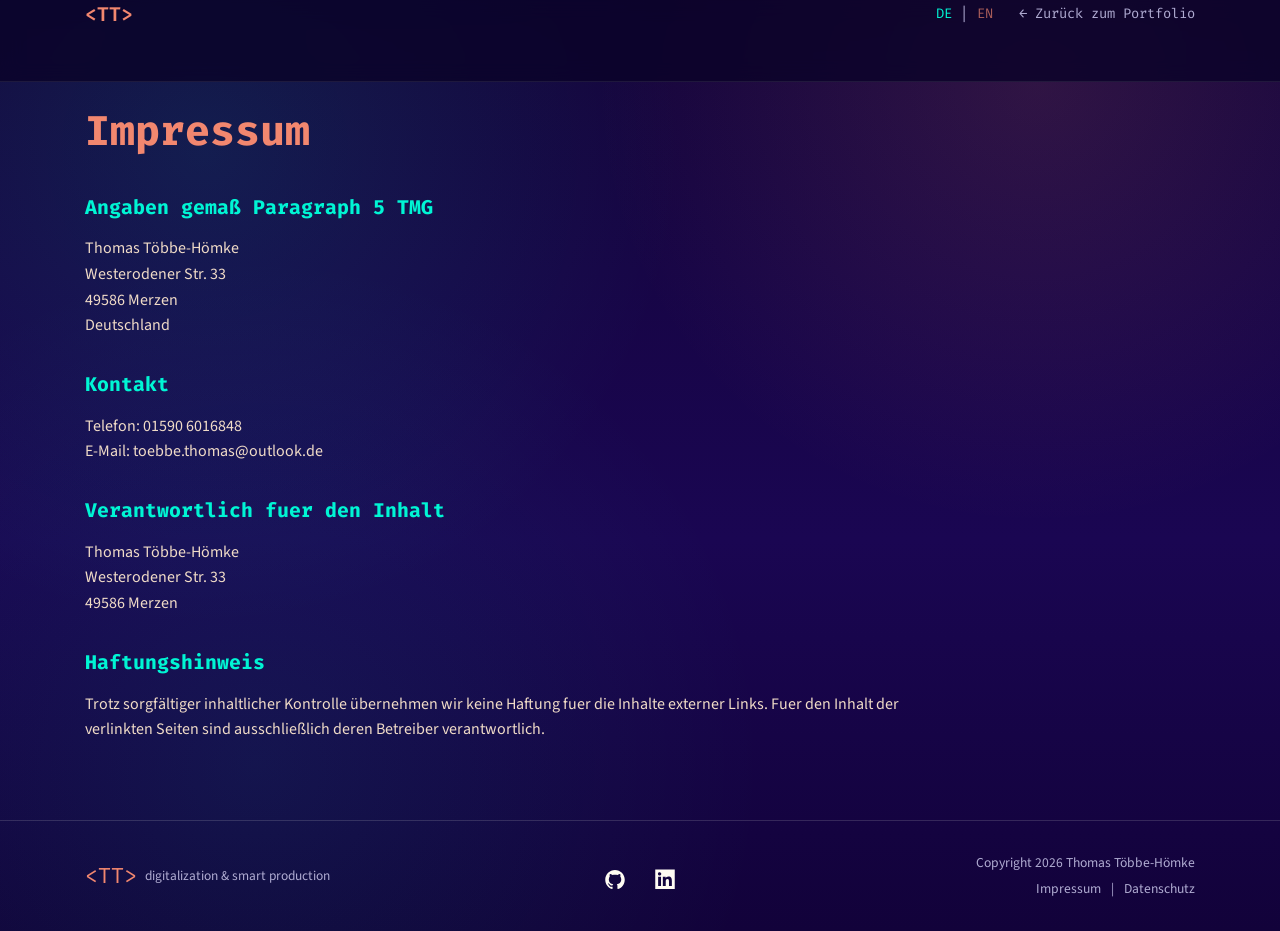
==== legal-notice.html @ 3daa346d "feat: favicon, div little translation and style" ====
<!DOCTYPE html>
<html lang="de">
  <head>
    <meta charset="UTF-8" />
    <meta name="viewport" content="width=device-width, initial-scale=1.0" />
    <meta name="description" content="Impressum - Thomas Többe-Hömke Frontend Developer Portfolio" />
    <title>Impressum - Thomas Többe-Hömke</title>
    <link rel="icon" type="image/svg+xml" href="assets/img/icons/favicon-tt.svg" />
    
    <!-- Fonts -->
    <link rel="preconnect" href="https://fonts.googleapis.com" />
    <link rel="preconnect" href="https://fonts.gstatic.com" crossorigin />
    <link
      href="https://fonts.googleapis.com/css2?family=Fira+Code:wght@300;400;500;600;700&family=Source+Sans+3:ital,wght@0,200;0,300;0,400;0,500;0,600;0,700;0,900;1,200;1,300;1,400;1,500;1,600;1,700;1,900&display=swap"
      rel="stylesheet"
    />
    
    <!-- Styles -->
    <link rel="stylesheet" href="styles/main.css" />
  </head>

  <body>
    <header class="site-header">
      <div class="container">
        <nav class="main-nav">
          <div class="nav-left">
            <a href="index.html" class="nav-brand">&lt;TT&gt;</a>
          </div>
          <div class="nav-right">
            <div class="lang-switch" aria-label="Language switch">
              <button type="button" class="lang-btn" data-lang="de" aria-pressed="false">DE</button>
              <span class="lang-divider">|</span>
              <button type="button" class="lang-btn" data-lang="en" aria-pressed="false">EN</button>
            </div>
            <a href="index.html" class="back-link" data-translation="legal.backLink">← Zurück zum Portfolio</a>
          </div>
        </nav>
      </div>
    </header>

    <main>
      <section class="legal-content">
        <div class="container">
          <h1 class="legal-title" data-translation="legal.imprint.title">Impressum</h1>
          
          <div class="legal-section">
            <h2 data-translation="legal.imprint.tmg">Angaben gemaß Paragraph 5 TMG</h2>
            <p>Thomas Többe-Hömke<br>
            Westerodener Str. 33<br>
            49586 Merzen<br>
            Deutschland</p>
            
            <h2 data-translation="legal.imprint.contact">Kontakt</h2>
            <p>Telefon: 01590 6016848<br>
            E-Mail: toebbe.thomas@outlook.de</p>
            
            <h2 data-translation="legal.imprint.responsible">Verantwortlich fuer den Inhalt</h2>
            <p>Thomas Többe-Hömke<br>
            Westerodener Str. 33<br>
            49586 Merzen</p>
            
            <h2 data-translation="legal.imprint.liability">Haftungshinweis</h2>
            <p data-translation="legal.imprint.liabilityText">Trotz sorgfältiger inhaltlicher Kontrolle übernehmen wir keine Haftung fuer die Inhalte externer Links. Fuer den Inhalt der verlinkten Seiten sind ausschließlich deren Betreiber verantwortlich.</p>
          </div>
        </div>
      </section>
    </main>

    <footer class="site-footer">
      <div class="container">
        <div class="footer-content">
          <div class="footer-branding">
            <div class="footer-logo">&lt;TT&gt;</div>
            <span class="footer-tagline" data-translation="footer.tagline">digitalization & smart production</span>
          </div>
          
          <div class="footer-social">
            <a href="https://github.com/ttoebbe" target="_blank" rel="noopener" aria-label="GitHub" class="social-link">
              <img src="assets/img/icons/github-button.svg" alt="GitHub" width="32" height="32">
            </a>
            <a href="https://linkedin.com/in/ttoebbe" target="_blank" rel="noopener" aria-label="LinkedIn" class="social-link">
              <img src="assets/img/icons/linkedin-button.svg" alt="LinkedIn" width="32" height="32">
            </a>
          </div>
          
          <div class="footer-legal">
            <p>Copyright 2026 Thomas Többe-Hömke</p>
            <div class="footer-links">
              <a href="legal-notice.html" data-translation="footer.legal">Impressum</a>
              <span class="footer-separator">|</span>
              <a href="privacy-policy.html" data-translation="footer.privacy">Datenschutz</a>
            </div>
          </div>
        </div>
      </div>
    </footer>
    
    <!-- Scripts -->
    <script src="scripts/translations.js"></script>
    <script src="scripts/main.js"></script>
  </body>
</html>
---- styles/main.css ----
:root {
  --bg-main: #14043a;
  --bg-main-alt: #1a0652;
  --bg-surface: rgba(8, 3, 35, 0.94);
  --bg-surface-soft: rgba(13, 5, 49, 0.72);
  --text-main: #fffcf3;
  --text-soft: #f0dbc7;
  --text-muted: #b0acd2;
  --accent-cyan: #00f5d4;
  --accent-cyan-strong: #0cffde;
  --accent-orange: #f2876f;
  --line-cyan: rgba(0, 245, 212, 0.62);
  --line-orange: rgba(242, 135, 111, 0.5);
  --danger: #ff6e8a;
  --success: #6dffae;

  --radius-sm: 4px;
  --radius-md: 10px;

  --space-1: 0.35rem;
  --space-2: 0.6rem;
  --space-3: 0.95rem;
  --space-4: 1.4rem;
  --space-5: 2rem;
  --space-6: 2.9rem;
  --space-7: 4.2rem;

  --container: 1110px;
  --header-h: 82px;
}

* {
  box-sizing: border-box;
}

html {
  scroll-behavior: smooth;
}

body {
  margin: 0;
  min-height: 100vh;
  color: var(--text-main);
  font-family: "Source Sans 3", sans-serif;
  line-height: 1.45;
  background:
    radial-gradient(circle at 16% 16%, rgba(0, 245, 212, 0.1), transparent 36%),
    radial-gradient(circle at 81% 9%, rgba(242, 135, 111, 0.12), transparent 33%),
    radial-gradient(circle at 20% 82%, rgba(0, 245, 212, 0.07), transparent 40%),
    linear-gradient(180deg, var(--bg-main) 0%, var(--bg-main-alt) 58%, #12023a 100%);
}

body.menu-open {
  overflow: hidden;
}

img {
  display: block;
  max-width: 100%;
  height: auto;
}

a {
  color: inherit;
  text-decoration: none;
}

h1,
h2,
h3,
.logo-mark,
.main-nav,
.lang-switch,
.btn,
.kicker,
.contact-rail,
.stack {
  font-family: "Fira Code", monospace;
}

h1,
h2,
h3,
p {
  margin: 0;
}

.container {
  width: min(var(--container), calc(100% - 2.4rem));
  margin-inline: auto;
}

.section {
  padding-block: var(--space-7);
}

.skip-link {
  position: absolute;
  left: -9999px;
  top: 0;
  color: #0c032f;
  background: var(--accent-cyan);
  border-radius: var(--radius-sm);
  padding: var(--space-2) var(--space-3);
  z-index: 300;
}

.skip-link:focus-visible {
  left: 1rem;
  top: 1rem;
}

.site-header {
  position: fixed;
  inset: 0 0 auto;
  z-index: 120;
  height: var(--header-h);
  background: rgba(10, 3, 40, 0.8);
  backdrop-filter: blur(10px);
  border-bottom: 1px solid rgba(255, 252, 243, 0.08);
}

.header-inner {
  height: 100%;
  display: flex;
  align-items: center;
  justify-content: space-between;
  gap: var(--space-4);
}

.logo {
  flex-shrink: 0;
}

.logo-mark {
  color: var(--accent-orange);
  font-size: 1.28rem;
  letter-spacing: 0.04em;
  font-weight: 600;
}

.menu-toggle {
  display: none;
  width: 44px;
  height: 44px;
  border: 1px solid var(--line-cyan);
  border-radius: var(--radius-sm);
  background: transparent;
  cursor: pointer;
  padding: 9px 8px;
  gap: 6px;
}

.menu-toggle span {
  display: block;
  width: 100%;
  height: 2px;
  background: var(--accent-cyan);
  transition: transform 220ms ease, opacity 220ms ease;
}

.menu-toggle.is-open span:nth-child(1) {
  transform: translateY(8px) rotate(45deg);
}

.menu-toggle.is-open span:nth-child(2) {
  opacity: 0;
}

.menu-toggle.is-open span:nth-child(3) {
  transform: translateY(-8px) rotate(-45deg);
}

.header-panel {
  display: flex;
  align-items: center;
  gap: var(--space-5);
}

.main-nav {
  display: flex;
  align-items: center;
  gap: var(--space-4);
  font-size: 0.88rem;
}

.main-nav > a {
  color: var(--accent-orange);
  padding-block: 0.4rem;
  border-bottom: 1px solid transparent;
  transition: color 160ms ease, border-color 160ms ease;
}

.main-nav > a:hover,
.main-nav > a.active {
  color: var(--accent-cyan);
  border-color: var(--accent-cyan);
}

.lang-switch {
  display: inline-flex;
  align-items: center;
  gap: 0.36rem;
  font-size: 0.86rem;
  color: var(--accent-orange);
}

.lang-btn {
  border: none;
  background: transparent;
  color: inherit;
  font: inherit;
  padding: 0.1rem 0.2rem;
  opacity: 0.68;
  cursor: pointer;
}

.lang-btn:hover,
.lang-btn.active {
  color: var(--accent-cyan);
  opacity: 1;
}

.lang-divider {
  color: var(--text-muted);
}

.mobile-nav-backdrop {
  position: fixed;
  inset: var(--header-h) 0 0;
  z-index: 95;
  background: rgba(0, 0, 0, 0.55);
  opacity: 0;
  pointer-events: none;
  transition: opacity 220ms ease;
}

.mobile-nav-backdrop.is-open {
  opacity: 1;
  pointer-events: auto;
}

.hero {
  padding-top: calc(var(--header-h) + 1.8rem);
  min-height: 100vh;
  display: flex;
  align-items: center;
}

.hero-grid {
  display: grid;
  grid-template-columns: 70px minmax(250px, 1fr) 88px minmax(260px, 380px);
  gap: var(--space-5);
  align-items: center;
  width: 100%;
}

.contact-rail {
  writing-mode: vertical-rl;
  transform: rotate(180deg);
  justify-self: start;
  letter-spacing: 0.08em;
  color: var(--accent-orange);
  border: 1px solid var(--line-cyan);
  padding: 0.9rem 0.45rem;
  font-size: 0.74rem;
}

.hero-copy {
  align-self: end;
}

.kicker {
  color: var(--accent-cyan);
  text-transform: uppercase;
  font-size: clamp(1.15rem, 2.4vw, 2.15rem);
  letter-spacing: 0.08em;
  margin-bottom: var(--space-2);
}

.hero-copy h1 {
  color: var(--accent-cyan);
  font-size: clamp(2.1rem, 5.8vw, 4.2rem);
  line-height: 1.04;
  letter-spacing: 0.01em;
}

.hero-scroll {
  align-self: start;
  justify-self: center;
  display: grid;
  justify-items: center;
  gap: var(--space-2);
  margin-top: 0.8rem;
}

.scroll-icon {
  width: 34px;
  filter: invert(1);
  opacity: 0.74;
}

.scroll-hint {
  color: var(--accent-orange);
  font-size: 0.76rem;
  letter-spacing: 0.06em;
  text-align: center;
}

.hero-image-frame {
  justify-self: end;
  width: min(100%, 370px);
  height: 430px;
  overflow: hidden;
}

.hero-image-frame img {
  width: 100%;
  height: 100%;
  object-fit: cover;
  object-position: center 14%;
}

.why-grid {
  display: grid;
  grid-template-columns: minmax(250px, 370px) minmax(320px, 1fr);
  align-items: start;
  gap: var(--space-6);
}

.why-image-frame {
  width: 100%;
  border: 1px solid var(--line-orange);
  overflow: hidden;
}

.why-image-frame img {
  width: 100%;
  aspect-ratio: 1 / 1;
  object-fit: cover;
  object-position: center 14%;
}

.why-content h2,
.skills h2,
.projects h2,
.testimonials h2,
.contact h2 {
  color: var(--accent-orange);
  font-size: clamp(1.95rem, 4vw, 3rem);
  letter-spacing: 0.02em;
  margin-bottom: var(--space-4);
}

.skills h2,
.projects h2,
.testimonials h2 {
  text-align: center;
}

.why-content > p {
  color: var(--accent-cyan);
  font-size: 1.02rem;
  max-width: 60ch;
  margin-bottom: var(--space-4);
}

.why-list {
  list-style: none;
  padding: 0;
  margin: 0 0 var(--space-5);
  display: grid;
  gap: var(--space-3);
}

.why-item {
  display: grid;
  grid-template-columns: 36px minmax(0, 1fr);
  align-items: start;
  gap: 0.75rem;
}

.why-icon {
  width: 32px;
  height: 32px;
  object-fit: contain;
  filter: invert(88%) sepia(31%) saturate(1221%) hue-rotate(112deg) brightness(101%) contrast(96%);
  margin-top: 2px;
}

.why-item h3 {
  color: var(--accent-cyan);
  font-size: 0.96rem;
  margin-bottom: 0.2rem;
}

.why-item p {
  color: var(--text-soft);
  font-size: 0.92rem;
}

.btn {
  display: inline-flex;
  align-items: center;
  justify-content: center;
  border: 1px solid transparent;
  min-height: 46px;
  min-width: 130px;
  padding: 0.62rem 1.05rem;
  font-size: 0.92rem;
  cursor: pointer;
  transition: transform 150ms ease, box-shadow 150ms ease, background 150ms ease;
}

.btn:hover {
  transform: translateY(-1px);
}

.btn-primary {
  background: var(--accent-cyan);
  border-color: var(--accent-cyan);
  color: #10033b;
}

.btn-primary:hover {
  background: var(--accent-cyan-strong);
  border-color: var(--accent-cyan-strong);
  box-shadow: 0 0 16px rgba(12, 255, 222, 0.35);
}

.btn-secondary {
  background: transparent;
  color: var(--accent-orange);
  border-color: var(--line-cyan);
}

.btn-secondary:hover {
  background: rgba(0, 245, 212, 0.12);
  color: var(--text-main);
}

.skills .container,
.projects .container,
.testimonials .container,
.contact .container {
  max-width: 1160px;
}

.skills-grid {
  margin-top: var(--space-5);
  display: grid;
  grid-template-columns: repeat(6, minmax(78px, 1fr));
  gap: 2rem 1.45rem;
  align-items: start;
  max-width: 920px;
  margin-inline: auto;
}

.skill-card {
  display: flex;
  flex-direction: column;
  align-items: center;
  text-align: center;
  gap: 0.52rem;
}

.skill-icon {
  width: 54px;
  height: 54px;
  object-fit: contain;
}

.skill-card h3 {
  color: var(--accent-cyan);
  font-size: 0.84rem;
  font-weight: 500;
}

.skill-card-highlight {
  position: relative;
  grid-column: 1 / -1;
  justify-self: center;
}

.challenge-image {
  width: min(281px, 100%);
  filter: saturate(1.08);
}

.projects .container {
  display: grid;
  gap: var(--space-6);
}

.project-card {
  display: grid;
  grid-template-columns: minmax(320px, 1fr) minmax(280px, 1fr);
  gap: var(--space-5);
  align-items: center;
}

.project-card.reverse {
  grid-template-columns: minmax(280px, 1fr) minmax(320px, 1fr);
}

.project-card.reverse .project-media {
  order: 2;
}

.project-card.reverse .project-content {
  order: 1;
}

.project-media {
  border: 1px solid rgba(255, 252, 243, 0.14);
  overflow: hidden;
}

.project-media img {
  width: 100%;
  aspect-ratio: 16 / 10;
  object-fit: cover;
}

.project-content h3 {
  color: var(--accent-cyan);
  font-size: clamp(1.9rem, 4vw, 3.1rem);
  margin-bottom: var(--space-2);
}

.stack {
  color: var(--accent-orange);
  font-size: 0.86rem;
  margin-bottom: var(--space-3);
}

.project-content p {
  color: var(--text-soft);
  font-size: 1rem;
  line-height: 1.5;
  margin-bottom: var(--space-3);
}

.project-actions {
  display: flex;
  flex-wrap: wrap;
  gap: var(--space-3);
}

.testimonial-grid {
  margin-top: var(--space-4);
  display: grid;
  grid-template-columns: repeat(3, minmax(0, 1fr));
  gap: var(--space-4);
}

.testimonial-card {
  border: 1px solid var(--line-orange);
  background: var(--bg-surface-soft);
  padding: var(--space-3) var(--space-4);
  min-height: 220px;
}

.testimonial-card h3 {
  color: var(--accent-orange);
  font-size: 1.05rem;
  margin-bottom: 0.2rem;
}

.testimonial-card .role {
  color: var(--accent-cyan);
  font-size: 0.82rem;
  margin-bottom: var(--space-2);
}

.testimonial-card p:last-child {
  color: var(--text-soft);
  font-size: 0.9rem;
}

.contact-grid {
  display: grid;
  grid-template-columns: minmax(260px, 1fr) minmax(340px, 1fr);
  gap: var(--space-5);
  align-items: start;
}

.contact-copy p {
  color: var(--text-soft);
  margin-bottom: var(--space-3);
}

.contact-copy a {
  color: var(--accent-cyan);
}

#contact-form {
  display: grid;
  gap: var(--space-3);
}

#contact-form input,
#contact-form textarea {
  width: 100%;
  border: 1px solid var(--line-cyan);
  border-radius: 0;
  background: transparent;
  color: var(--text-main);
  padding: 0.78rem 0.82rem;
  font-size: 0.95rem;
  font-family: inherit;
}

#contact-form textarea {
  resize: vertical;
  min-height: 152px;
}

#contact-form input::placeholder,
#contact-form textarea::placeholder {
  color: var(--text-muted);
}

.checkbox-line {
  display: flex;
  align-items: flex-start;
  gap: 0.65rem;
  color: var(--text-muted);
  font-size: 0.85rem;
}

.checkbox-line input {
  width: 18px;
  height: 18px;
  margin-top: 0.1rem;
}

.form-status {
  min-height: 1.34rem;
  font-size: 0.9rem;
}

.form-status.error {
  color: var(--danger);
}

.form-status.success {
  color: var(--success);
}

.full {
  width: 100%;
}

.site-footer {
  border-top: 1px solid rgba(255, 252, 243, 0.14);
  padding: 2rem 0;
}

.footer-content {
  display: grid;
  grid-template-columns: 1fr auto 1fr;
  gap: var(--space-4);
  align-items: center;
}

.footer-branding {
  display: flex;
  align-items: center;
  gap: 0.5rem;
}

.footer-logo {
  font-family: "Fira Code", monospace;
  color: var(--accent-orange);
  font-size: 1.36rem;
}

.footer-tagline {
  color: var(--text-muted);
  font-size: 0.84rem;
}

.footer-social {
  display: flex;
  justify-self: center;
  gap: var(--space-3);
}

.social-link {
  width: 34px;
  height: 34px;
  display: inline-flex;
  align-items: center;
  justify-content: center;
}

.social-link img {
  width: 26px;
  height: 26px;
}

.footer-legal {
  justify-self: end;
  text-align: right;
  font-size: 0.85rem;
  color: var(--text-muted);
}

.footer-links {
  margin-top: 0.38rem;
}

.footer-links a {
  color: var(--text-muted);
}

.footer-links a:hover {
  color: var(--accent-cyan);
}

.footer-separator {
  margin-inline: 0.45rem;
  color: var(--text-muted);
}

.nav-left,
.nav-right {
  display: flex;
  align-items: center;
  gap: var(--space-4);
}

.main-nav .nav-right {
  margin-left: auto;
}

.nav-brand {
  color: var(--accent-orange);
  font-family: "Fira Code", monospace;
  font-size: 1.24rem;
  font-weight: 600;
}

.back-link {
  color: var(--text-muted);
  font-size: 0.86rem;
  font-family: "Fira Code", monospace;
}

.back-link:hover {
  color: var(--accent-cyan);
}

.legal-content {
  padding: calc(var(--header-h) + 1.2rem) 0 4rem;
  min-height: 75vh;
}

.legal-title {
  color: var(--accent-orange);
  font-size: clamp(1.9rem, 5vw, 2.6rem);
  margin-bottom: var(--space-4);
}

.legal-section {
  max-width: 840px;
  color: var(--text-soft);
  line-height: 1.6;
}

.legal-section h2 {
  color: var(--accent-cyan);
  margin: 1.9rem 0 0.8rem;
  font-size: 1.24rem;
}

.legal-section h3 {
  color: var(--text-main);
  margin: 1.1rem 0 0.4rem;
  font-size: 1.02rem;
}

.legal-section p {
  margin-bottom: 0.85rem;
}

.sr-only {
  position: absolute;
  width: 1px;
  height: 1px;
  margin: -1px;
  padding: 0;
  overflow: hidden;
  clip: rect(0, 0, 0, 0);
  border: 0;
}

a:focus-visible,
button:focus-visible,
input:focus-visible,
textarea:focus-visible {
  outline: 2px solid var(--accent-cyan);
  outline-offset: 2px;
}

.reveal {
  opacity: 0;
  transform: translateY(18px);
  transition: opacity 380ms ease, transform 380ms ease;
}

.reveal.visible {
  opacity: 1;
  transform: translateY(0);
}

@media (max-width: 1180px) {
  .hero-grid {
    grid-template-columns: 64px minmax(220px, 1fr) 64px minmax(220px, 330px);
    gap: var(--space-4);
  }

  .skills-grid {
    grid-template-columns: repeat(5, minmax(88px, 1fr));
  }
}

@media (max-width: 940px) {
  :root {
    --header-h: 74px;
  }

  .menu-toggle {
    display: inline-grid;
    align-content: center;
    justify-items: stretch;
  }

  .header-panel {
    position: fixed;
    top: var(--header-h);
    right: 0;
    width: min(320px, 100%);
    height: calc(100vh - var(--header-h));
    background: var(--bg-surface);
    border-left: 1px solid var(--line-cyan);
    padding: 1.3rem 1.25rem;
    display: grid;
    align-content: start;
    gap: 1.2rem;
    transform: translateX(104%);
    transition: transform 220ms ease;
    z-index: 115;
  }

  .header-panel.is-open {
    transform: translateX(0);
  }

  .main-nav {
    display: grid;
    gap: 0.8rem;
    font-size: 1rem;
    justify-items: start;
  }

  .main-nav > a {
    width: 100%;
    border-bottom: 1px solid rgba(255, 252, 243, 0.12);
    padding-bottom: 0.5rem;
  }

  .lang-switch {
    justify-self: start;
    font-size: 0.92rem;
  }

  .hero {
    min-height: auto;
    padding-top: calc(var(--header-h) + 1.3rem);
  }

  .hero-grid {
    grid-template-columns: 1fr;
    gap: var(--space-4);
    text-align: left;
  }

  .contact-rail {
    writing-mode: horizontal-tb;
    transform: none;
    justify-self: start;
    font-size: 0.72rem;
  }

  .hero-scroll {
    order: 3;
    justify-self: start;
    margin-top: 0;
  }

  .hero-image-frame {
    order: 2;
    justify-self: start;
    width: min(100%, 340px);
    height: 390px;
  }

  .why-grid,
  .contact-grid,
  .project-card,
  .project-card.reverse {
    grid-template-columns: 1fr;
  }

  .project-card.reverse .project-media,
  .project-card.reverse .project-content {
    order: initial;
  }

  .skills-grid {
    grid-template-columns: repeat(4, minmax(76px, 1fr));
    gap: 2rem 1.3rem;
  }

  .testimonial-grid {
    grid-template-columns: 1fr 1fr;
  }

  .footer-content {
    grid-template-columns: 1fr;
    justify-items: center;
    text-align: center;
  }

  .footer-legal {
    justify-self: center;
    text-align: center;
  }

  .nav-right {
    gap: var(--space-3);
  }
}

@media (max-width: 640px) {
  :root {
    --space-7: 3.1rem;
  }

  .container {
    width: min(var(--container), calc(100% - 1.2rem));
  }

  .header-panel {
    width: 100%;
  }

  .hero-copy h1 {
    font-size: clamp(1.8rem, 11vw, 2.9rem);
  }

  .hero-image-frame {
    width: min(100%, 270px);
    height: 320px;
  }

  .scroll-icon {
    width: 26px;
  }

  .why-image-frame img {
    aspect-ratio: 4 / 5;
  }

  .skills-grid {
    grid-template-columns: repeat(3, minmax(76px, 1fr));
    gap: 1.8rem 0.95rem;
  }

  .project-actions {
    gap: var(--space-2);
  }

  .project-actions .btn {
    min-width: 124px;
  }

  .testimonial-grid {
    grid-template-columns: 1fr;
  }

  .testimonial-card {
    min-height: auto;
  }

  .footer-links {
    display: flex;
    flex-wrap: wrap;
    justify-content: center;
    gap: 0.32rem;
  }

  .nav-right {
    flex-direction: column;
    align-items: flex-start;
    gap: 0.8rem;
  }
}

@media (prefers-reduced-motion: reduce) {
  html {
    scroll-behavior: auto;
  }

  *,
  *::before,
  *::after {
    animation-duration: 0.01ms !important;
    animation-iteration-count: 1 !important;
    transition-duration: 0.01ms !important;
    scroll-behavior: auto !important;
  }

  .reveal {
    opacity: 1;
    transform: none;
  }
}
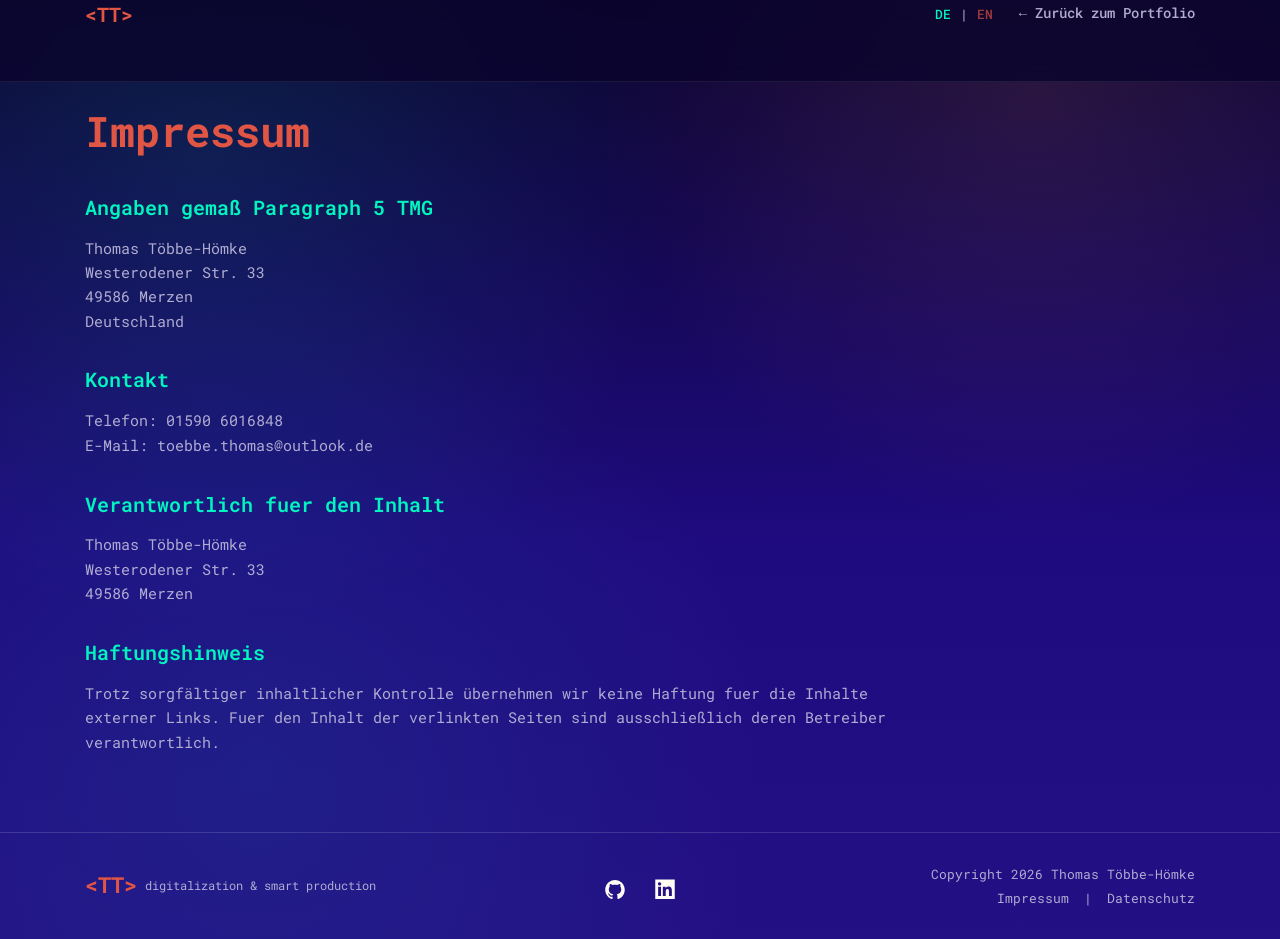
==== commit 23010c32: "style: font Roboto Mono" ====
--- a/legal-notice.html
+++ b/legal-notice.html
@@ -11,7 +11,7 @@
     <link rel="preconnect" href="https://fonts.googleapis.com" />
     <link rel="preconnect" href="https://fonts.gstatic.com" crossorigin />
     <link
-      href="https://fonts.googleapis.com/css2?family=Fira+Code:wght@300;400;500;600;700&family=Source+Sans+3:ital,wght@0,200;0,300;0,400;0,500;0,600;0,700;0,900;1,200;1,300;1,400;1,500;1,600;1,700;1,900&display=swap"
+      href="https://fonts.googleapis.com/css2?family=Roboto+Mono:wght@300;400;500;600;700&display=swap"
       rel="stylesheet"
     />
     
--- a/styles/main.css
+++ b/styles/main.css
@@ -1,18 +1,21 @@
 :root {
-  --bg-main: #14043a;
-  --bg-main-alt: #1a0652;
-  --bg-surface: rgba(8, 3, 35, 0.94);
-  --bg-surface-soft: rgba(13, 5, 49, 0.72);
-  --text-main: #fffcf3;
-  --text-soft: #f0dbc7;
+  --bg-main: #0b042d;
+  --bg-main-alt: #1f0b80;
+  --bg-main-end: #241085;
+  --bg-header: rgba(11, 4, 45, 0.8);
+  --bg-surface: rgba(11, 4, 47, 0.94);
+  --bg-surface-soft: rgba(36, 16, 133, 0.72);
+  --text-primary: #fffcf3;
   --text-muted: #b0acd2;
-  --accent-cyan: #00f5d4;
-  --accent-cyan-strong: #0cffde;
-  --accent-orange: #f2876f;
-  --line-cyan: rgba(0, 245, 212, 0.62);
-  --line-orange: rgba(242, 135, 111, 0.5);
-  --danger: #ff6e8a;
-  --success: #6dffae;
+  --accent-cyan: #02f4bf;
+  --accent-orange: #e15544;
+  --font-primary: "Roboto Mono", monospace;
+  --font-code: "Roboto Mono", monospace;
+  --weight-light: 300;
+  --weight-regular: 400;
+  --weight-medium: 500;
+  --weight-semi: 600;
+  --weight-bold: 700;
 
   --radius-sm: 4px;
   --radius-md: 10px;
@@ -40,14 +43,15 @@
 body {
   margin: 0;
   min-height: 100vh;
-  color: var(--text-main);
-  font-family: "Source Sans 3", sans-serif;
-  line-height: 1.45;
+  color: var(--text-primary);
+  font-family: var(--font-primary);
+  font-weight: var(--weight-regular);
+  line-height: 1.42;
   background:
     radial-gradient(circle at 16% 16%, rgba(0, 245, 212, 0.1), transparent 36%),
     radial-gradient(circle at 81% 9%, rgba(242, 135, 111, 0.12), transparent 33%),
     radial-gradient(circle at 20% 82%, rgba(0, 245, 212, 0.07), transparent 40%),
-    linear-gradient(180deg, var(--bg-main) 0%, var(--bg-main-alt) 58%, #12023a 100%);
+    linear-gradient(180deg, var(--bg-main) 0%, var(--bg-main-alt) 58%, var(--bg-main-end) 100%);
 }
 
 body.menu-open {
@@ -75,7 +79,7 @@
 .kicker,
 .contact-rail,
 .stack {
-  font-family: "Fira Code", monospace;
+  font-family: var(--font-code);
 }
 
 h1,
@@ -85,6 +89,15 @@
   margin: 0;
 }
 
+h1 {
+  font-weight: var(--weight-bold);
+}
+
+h2,
+h3 {
+  font-weight: var(--weight-semi);
+}
+
 .container {
   width: min(var(--container), calc(100% - 2.4rem));
   margin-inline: auto;
@@ -98,7 +111,7 @@
   position: absolute;
   left: -9999px;
   top: 0;
-  color: #0c032f;
+  color: var(--bg-main);
   background: var(--accent-cyan);
   border-radius: var(--radius-sm);
   padding: var(--space-2) var(--space-3);
@@ -115,9 +128,9 @@
   inset: 0 0 auto;
   z-index: 120;
   height: var(--header-h);
-  background: rgba(10, 3, 40, 0.8);
+  background: var(--bg-header);
   backdrop-filter: blur(10px);
-  border-bottom: 1px solid rgba(255, 252, 243, 0.08);
+  border-bottom: 1px solid color-mix(in srgb, var(--text-primary) 8%, transparent);
 }
 
 .header-inner {
@@ -136,14 +149,14 @@
   color: var(--accent-orange);
   font-size: 1.28rem;
   letter-spacing: 0.04em;
-  font-weight: 600;
+  font-weight: var(--weight-bold);
 }
 
 .menu-toggle {
   display: none;
   width: 44px;
   height: 44px;
-  border: 1px solid var(--line-cyan);
+  border: 1px solid color-mix(in srgb, var(--accent-cyan) 62%, transparent);
   border-radius: var(--radius-sm);
   background: transparent;
   cursor: pointer;
@@ -181,7 +194,8 @@
   display: flex;
   align-items: center;
   gap: var(--space-4);
-  font-size: 0.88rem;
+  font-size: 0.84rem;
+  font-weight: var(--weight-medium);
 }
 
 .main-nav > a {
@@ -201,7 +215,8 @@
   display: inline-flex;
   align-items: center;
   gap: 0.36rem;
-  font-size: 0.86rem;
+  font-size: 0.82rem;
+  font-weight: var(--weight-medium);
   color: var(--accent-orange);
 }
 
@@ -261,9 +276,10 @@
   justify-self: start;
   letter-spacing: 0.08em;
   color: var(--accent-orange);
-  border: 1px solid var(--line-cyan);
+  border: 1px solid color-mix(in srgb, var(--accent-cyan) 62%, transparent);
   padding: 0.9rem 0.45rem;
   font-size: 0.74rem;
+  font-weight: var(--weight-medium);
 }
 
 .hero-copy {
@@ -273,16 +289,18 @@
 .kicker {
   color: var(--accent-cyan);
   text-transform: uppercase;
-  font-size: clamp(1.15rem, 2.4vw, 2.15rem);
-  letter-spacing: 0.08em;
+  font-size: clamp(1.05rem, 2.1vw, 1.9rem);
+  letter-spacing: 0.095em;
+  font-weight: var(--weight-bold);
   margin-bottom: var(--space-2);
 }
 
 .hero-copy h1 {
   color: var(--accent-cyan);
-  font-size: clamp(2.1rem, 5.8vw, 4.2rem);
-  line-height: 1.04;
-  letter-spacing: 0.01em;
+  font-size: clamp(2.25rem, 6vw, 4.35rem);
+  line-height: 1.03;
+  letter-spacing: 0.015em;
+  font-weight: var(--weight-bold);
 }
 
 .hero-scroll {
@@ -295,8 +313,7 @@
 }
 
 .scroll-icon {
-  width: 34px;
-  filter: invert(1);
+  width: 100px;
   opacity: 0.74;
 }
 
@@ -330,7 +347,7 @@
 
 .why-image-frame {
   width: 100%;
-  border: 1px solid var(--line-orange);
+  border: 1px solid color-mix(in srgb, var(--accent-orange) 50%, transparent);
   overflow: hidden;
 }
 
@@ -347,8 +364,9 @@
 .testimonials h2,
 .contact h2 {
   color: var(--accent-orange);
-  font-size: clamp(1.95rem, 4vw, 3rem);
-  letter-spacing: 0.02em;
+  font-size: clamp(1.9rem, 3.8vw, 2.8rem);
+  letter-spacing: 0.03em;
+  font-weight: var(--weight-semi);
   margin-bottom: var(--space-4);
 }
 
@@ -360,7 +378,9 @@
 
 .why-content > p {
   color: var(--accent-cyan);
-  font-size: 1.02rem;
+  font-size: 0.95rem;
+  line-height: 1.4;
+  font-weight: var(--weight-regular);
   max-width: 60ch;
   margin-bottom: var(--space-4);
 }
@@ -390,13 +410,16 @@
 
 .why-item h3 {
   color: var(--accent-cyan);
-  font-size: 0.96rem;
+  font-size: 0.92rem;
+  font-weight: var(--weight-semi);
   margin-bottom: 0.2rem;
 }
 
 .why-item p {
-  color: var(--text-soft);
-  font-size: 0.92rem;
+  color: var(--text-muted);
+  font-size: 0.9rem;
+  line-height: 1.4;
+  font-weight: var(--weight-regular);
 }
 
 .btn {
@@ -405,9 +428,10 @@
   justify-content: center;
   border: 1px solid transparent;
   min-height: 46px;
-  min-width: 130px;
+  min-width: 136px;
   padding: 0.62rem 1.05rem;
   font-size: 0.92rem;
+  font-weight: var(--weight-medium);
   cursor: pointer;
   transition: transform 150ms ease, box-shadow 150ms ease, background 150ms ease;
 }
@@ -419,24 +443,24 @@
 .btn-primary {
   background: var(--accent-cyan);
   border-color: var(--accent-cyan);
-  color: #10033b;
+  color: var(--bg-main);
 }
 
 .btn-primary:hover {
-  background: var(--accent-cyan-strong);
-  border-color: var(--accent-cyan-strong);
-  box-shadow: 0 0 16px rgba(12, 255, 222, 0.35);
+  background: var(--accent-cyan);
+  border-color: var(--accent-cyan);
+  box-shadow: 0 0 16px color-mix(in srgb, var(--accent-cyan) 35%, transparent);
 }
 
 .btn-secondary {
   background: transparent;
   color: var(--accent-orange);
-  border-color: var(--line-cyan);
+  border-color: color-mix(in srgb, var(--accent-cyan) 62%, transparent);
 }
 
 .btn-secondary:hover {
-  background: rgba(0, 245, 212, 0.12);
-  color: var(--text-main);
+  background: color-mix(in srgb, var(--accent-cyan) 12%, transparent);
+  color: var(--text-primary);
 }
 
 .skills .container,
@@ -473,7 +497,7 @@
 .skill-card h3 {
   color: var(--accent-cyan);
   font-size: 0.84rem;
-  font-weight: 500;
+  font-weight: var(--weight-semi);
 }
 
 .skill-card-highlight {
@@ -512,7 +536,7 @@
 }
 
 .project-media {
-  border: 1px solid rgba(255, 252, 243, 0.14);
+  border: 1px solid color-mix(in srgb, var(--text-primary) 14%, transparent);
   overflow: hidden;
 }
 
@@ -525,19 +549,22 @@
 .project-content h3 {
   color: var(--accent-cyan);
   font-size: clamp(1.9rem, 4vw, 3.1rem);
+  font-weight: var(--weight-bold);
   margin-bottom: var(--space-2);
 }
 
 .stack {
   color: var(--accent-orange);
-  font-size: 0.86rem;
+  font-size: 0.84rem;
+  font-weight: var(--weight-medium);
   margin-bottom: var(--space-3);
 }
 
 .project-content p {
-  color: var(--text-soft);
-  font-size: 1rem;
-  line-height: 1.5;
+  color: var(--text-muted);
+  font-size: 0.92rem;
+  line-height: 1.42;
+  font-weight: var(--weight-regular);
   margin-bottom: var(--space-3);
 }
 
@@ -555,7 +582,7 @@
 }
 
 .testimonial-card {
-  border: 1px solid var(--line-orange);
+  border: 1px solid color-mix(in srgb, var(--accent-orange) 50%, transparent);
   background: var(--bg-surface-soft);
   padding: var(--space-3) var(--space-4);
   min-height: 220px;
@@ -564,18 +591,22 @@
 .testimonial-card h3 {
   color: var(--accent-orange);
   font-size: 1.05rem;
+  font-weight: var(--weight-semi);
   margin-bottom: 0.2rem;
 }
 
 .testimonial-card .role {
   color: var(--accent-cyan);
   font-size: 0.82rem;
+  font-weight: var(--weight-semi);
   margin-bottom: var(--space-2);
 }
 
 .testimonial-card p:last-child {
-  color: var(--text-soft);
-  font-size: 0.9rem;
+  color: var(--text-muted);
+  font-size: 0.86rem;
+  line-height: 1.42;
+  font-weight: var(--weight-regular);
 }
 
 .contact-grid {
@@ -586,7 +617,10 @@
 }
 
 .contact-copy p {
-  color: var(--text-soft);
+  color: var(--text-muted);
+  font-size: 0.92rem;
+  line-height: 1.42;
+  font-weight: var(--weight-regular);
   margin-bottom: var(--space-3);
 }
 
@@ -602,12 +636,14 @@
 #contact-form input,
 #contact-form textarea {
   width: 100%;
-  border: 1px solid var(--line-cyan);
+  border: 1px solid color-mix(in srgb, var(--accent-cyan) 62%, transparent);
   border-radius: 0;
   background: transparent;
-  color: var(--text-main);
+  color: var(--text-primary);
   padding: 0.78rem 0.82rem;
-  font-size: 0.95rem;
+  font-size: 0.92rem;
+  line-height: 1.4;
+  font-weight: var(--weight-regular);
   font-family: inherit;
 }
 
@@ -626,7 +662,9 @@
   align-items: flex-start;
   gap: 0.65rem;
   color: var(--text-muted);
-  font-size: 0.85rem;
+  font-size: 0.82rem;
+  line-height: 1.38;
+  font-weight: var(--weight-light);
 }
 
 .checkbox-line input {
@@ -637,15 +675,16 @@
 
 .form-status {
   min-height: 1.34rem;
-  font-size: 0.9rem;
+  font-size: 0.88rem;
+  font-weight: var(--weight-regular);
 }
 
 .form-status.error {
-  color: var(--danger);
+  color: var(--accent-orange);
 }
 
 .form-status.success {
-  color: var(--success);
+  color: var(--accent-cyan);
 }
 
 .full {
@@ -653,7 +692,7 @@
 }
 
 .site-footer {
-  border-top: 1px solid rgba(255, 252, 243, 0.14);
+  border-top: 1px solid color-mix(in srgb, var(--text-primary) 14%, transparent);
   padding: 2rem 0;
 }
 
@@ -671,14 +710,16 @@
 }
 
 .footer-logo {
-  font-family: "Fira Code", monospace;
+  font-family: var(--font-code);
   color: var(--accent-orange);
   font-size: 1.36rem;
+  font-weight: var(--weight-bold);
 }
 
 .footer-tagline {
   color: var(--text-muted);
-  font-size: 0.84rem;
+  font-size: 0.78rem;
+  font-weight: var(--weight-regular);
 }
 
 .footer-social {
@@ -703,7 +744,8 @@
 .footer-legal {
   justify-self: end;
   text-align: right;
-  font-size: 0.85rem;
+  font-size: 0.8rem;
+  font-weight: var(--weight-regular);
   color: var(--text-muted);
 }
 
@@ -737,15 +779,16 @@
 
 .nav-brand {
   color: var(--accent-orange);
-  font-family: "Fira Code", monospace;
+  font-family: var(--font-code);
   font-size: 1.24rem;
-  font-weight: 600;
+  font-weight: var(--weight-bold);
 }
 
 .back-link {
   color: var(--text-muted);
   font-size: 0.86rem;
-  font-family: "Fira Code", monospace;
+  font-family: var(--font-code);
+  font-weight: var(--weight-medium);
 }
 
 .back-link:hover {
@@ -765,20 +808,24 @@
 
 .legal-section {
   max-width: 840px;
-  color: var(--text-soft);
-  line-height: 1.6;
+  color: var(--text-muted);
+  font-size: 0.94rem;
+  line-height: 1.62;
+  font-weight: var(--weight-regular);
 }
 
 .legal-section h2 {
   color: var(--accent-cyan);
   margin: 1.9rem 0 0.8rem;
   font-size: 1.24rem;
+  font-weight: var(--weight-semi);
 }
 
 .legal-section h3 {
-  color: var(--text-main);
+  color: var(--text-primary);
   margin: 1.1rem 0 0.4rem;
   font-size: 1.02rem;
+  font-weight: var(--weight-semi);
 }
 
 .legal-section p {
@@ -844,7 +891,7 @@
     width: min(320px, 100%);
     height: calc(100vh - var(--header-h));
     background: var(--bg-surface);
-    border-left: 1px solid var(--line-cyan);
+    border-left: 1px solid color-mix(in srgb, var(--accent-cyan) 62%, transparent);
     padding: 1.3rem 1.25rem;
     display: grid;
     align-content: start;
@@ -861,19 +908,19 @@
   .main-nav {
     display: grid;
     gap: 0.8rem;
-    font-size: 1rem;
+    font-size: 1.02rem;
     justify-items: start;
   }
 
   .main-nav > a {
     width: 100%;
-    border-bottom: 1px solid rgba(255, 252, 243, 0.12);
+    border-bottom: 1px solid color-mix(in srgb, var(--text-primary) 12%, transparent);
     padding-bottom: 0.5rem;
   }
 
   .lang-switch {
     justify-self: start;
-    font-size: 0.92rem;
+    font-size: 0.95rem;
   }
 
   .hero {
@@ -984,7 +1031,7 @@
   }
 
   .project-actions .btn {
-    min-width: 124px;
+    min-width: 132px;
   }
 
   .testimonial-grid {
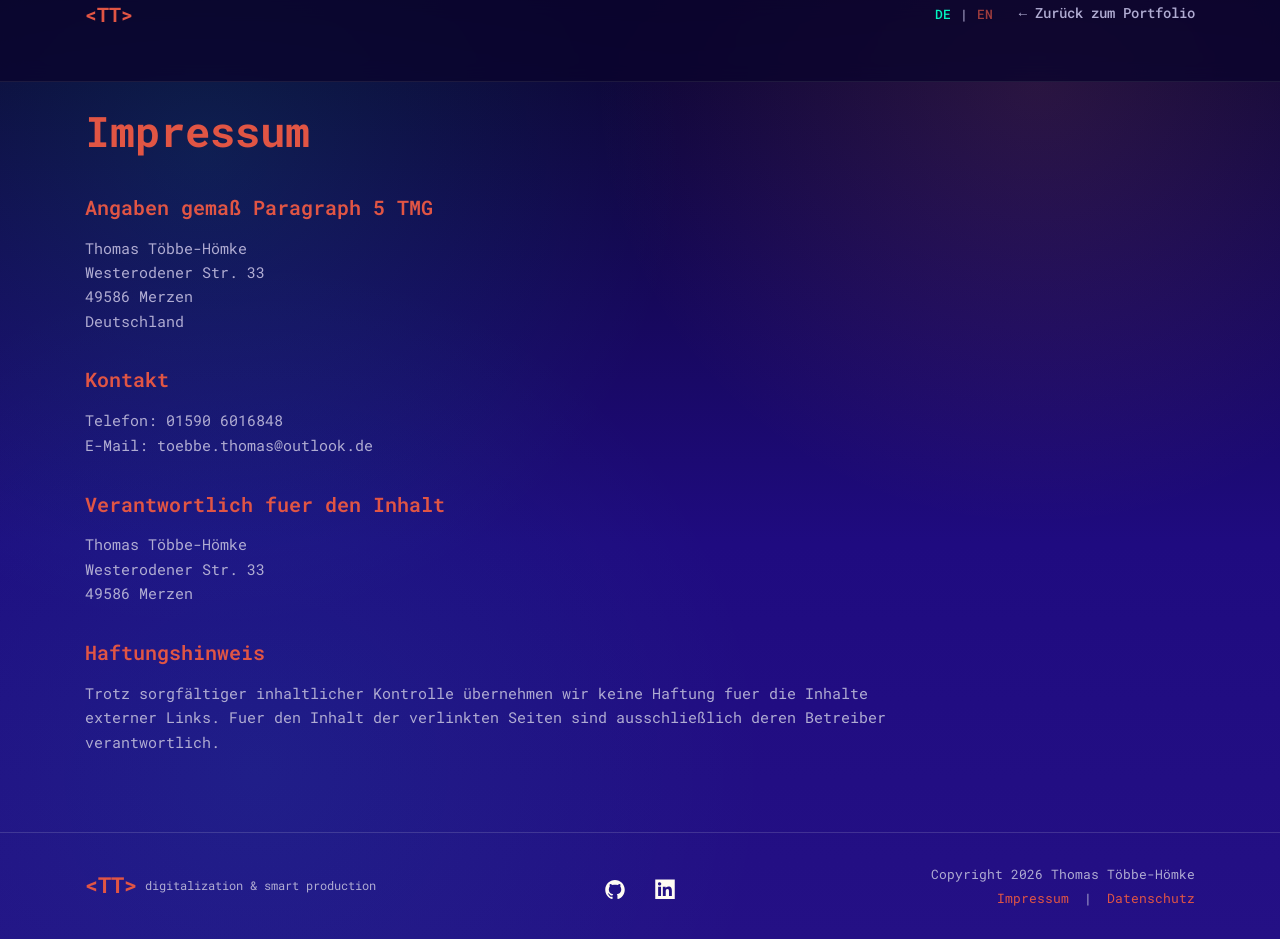
==== commit 1d99032a: "feat: language change in Imprint" ====
--- a/legal-notice.html
+++ b/legal-notice.html
@@ -96,7 +96,8 @@
     </footer>
     
     <!-- Scripts -->
-    <script src="scripts/translations.js"></script>
-    <script src="scripts/main.js"></script>
+    <script src="scripts/config.js" defer></script>
+    <script src="scripts/translations.js" defer></script>
+    <script type="module" src="scripts/main.js"></script>
   </body>
 </html>
--- a/styles/main.css
+++ b/styles/main.css
@@ -30,6 +30,7 @@
 
   --container: 1110px;
   --header-h: 82px;
+  --marquee-h: 44px;
 }
 
 * {
@@ -103,6 +104,12 @@
   margin-inline: auto;
 }
 
+#main-content {
+  width: 100%;
+  max-width: 1440px;
+  margin-inline: auto;
+}
+
 .section {
   padding-block: var(--space-7);
 }
@@ -131,6 +138,40 @@
   background: var(--bg-header);
   backdrop-filter: blur(10px);
   border-bottom: 1px solid color-mix(in srgb, var(--text-primary) 8%, transparent);
+}
+
+.project-marquee {
+  position: fixed;
+  top: var(--header-h);
+  left: 0;
+  width: 100%;
+  height: var(--marquee-h);
+  display: flex;
+  align-items: center;
+  overflow: hidden;
+  z-index: 110;
+  background: color-mix(in srgb, var(--bg-main) 86%, black);
+  border-bottom: 1px solid color-mix(in srgb, var(--accent-cyan) 24%, transparent);
+}
+
+.project-marquee-track {
+  display: inline-flex;
+  min-width: max-content;
+  white-space: nowrap;
+  font-weight: var(--weight-bold);
+  animation: marquee-scroll 18s linear infinite;
+}
+
+.project-marquee-text {
+  display: inline-flex;
+  align-items: center;
+  min-width: 100vw;
+  justify-content: center;
+  flex-shrink: 0;
+  color: var(--accent-cyan);
+  letter-spacing: 0.05em;
+  font-size: 0.94rem;
+  padding-inline: 1.4rem;
 }
 
 .header-inner {
@@ -256,10 +297,20 @@
 }
 
 .hero {
-  padding-top: calc(var(--header-h) + 1.8rem);
+  padding-top: calc(var(--header-h) + var(--marquee-h) + 1.8rem);
   min-height: 100vh;
   display: flex;
   align-items: center;
+}
+
+@keyframes marquee-scroll {
+  from {
+    transform: translateX(0);
+  }
+
+  to {
+    transform: translateX(-50%);
+  }
 }
 
 .hero-grid {
@@ -338,27 +389,28 @@
   object-position: center 14%;
 }
 
-.why-grid {
-  display: grid;
-  grid-template-columns: minmax(250px, 370px) minmax(320px, 1fr);
-  align-items: start;
-  gap: var(--space-6);
+.why-layout {
+  position: relative;
+  min-height: 560px;
+}
+
+.why-content {
+  position: static;
 }
 
 .why-image-frame {
-  width: 100%;
   border: 1px solid color-mix(in srgb, var(--accent-orange) 50%, transparent);
   overflow: hidden;
 }
 
 .why-image-frame img {
   width: 100%;
-  aspect-ratio: 1 / 1;
+  height: 100%;
   object-fit: cover;
   object-position: center 14%;
 }
 
-.why-content h2,
+.why-title,
 .skills h2,
 .projects h2,
 .testimonials h2,
@@ -376,35 +428,46 @@
   text-align: center;
 }
 
-.why-content > p {
+.why-lead {
   color: var(--accent-cyan);
   font-size: 0.95rem;
   line-height: 1.4;
   font-weight: var(--weight-regular);
-  max-width: 60ch;
-  margin-bottom: var(--space-4);
+  margin: 0;
+}
+
+.why-i-am {
+  position: absolute;
+  color: var(--accent-orange);
+  font-size: clamp(2rem, 3.5vw, 3rem);
+  font-weight: var(--weight-semi);
+  letter-spacing: 0.04em;
+  line-height: 1;
 }
 
 .why-list {
   list-style: none;
   padding: 0;
-  margin: 0 0 var(--space-5);
+  margin: 0;
+}
+
+.why-item {
+  position: absolute;
   display: grid;
-  gap: var(--space-3);
-}
-
-.why-item {
-  display: grid;
-  grid-template-columns: 36px minmax(0, 1fr);
+  grid-template-columns: 32px minmax(0, 1fr);
   align-items: start;
-  gap: 0.75rem;
+  gap: 0.8rem;
+  width: 360px;
+}
+
+.why-item-copy {
+  min-width: 0;
 }
 
 .why-icon {
   width: 32px;
   height: 32px;
   object-fit: contain;
-  filter: invert(88%) sepia(31%) saturate(1221%) hue-rotate(112deg) brightness(101%) contrast(96%);
   margin-top: 2px;
 }
 
@@ -420,6 +483,274 @@
   font-size: 0.9rem;
   line-height: 1.4;
   font-weight: var(--weight-regular);
+}
+
+.why-cta {
+  position: absolute;
+}
+
+.why-arrow {
+  position: absolute;
+  pointer-events: none;
+  user-select: none;
+}
+
+/* WHY ME DESKTOP POSITIONS */
+/* Why image position */
+.why-image-pos {
+  position: absolute;
+  top: 74px;
+  left: 0;
+  width: 370px;
+  height: 370px;
+}
+
+/* Why title position */
+.why-title {
+  position: absolute;
+  top: 10px;
+  left: 730px;
+}
+
+/* Why lead position */
+.why-lead {
+  position: absolute;
+  top: 82px;
+  left: 390px;
+  width: min(540px, calc(100% - 485px));
+}
+
+/* Why I am position */
+.why-i-am {
+  top: 202px;
+  left: 392px;
+}
+
+/* Why item 1 position (Text Standort) */
+.why-item-1 {
+  top: 184px;
+  left: 620px;
+}
+
+/* Why item 2 position (Text Technik und Führung) */
+.why-item-2 {
+  top: 380px;
+  left: 480px;
+}
+
+/* Why item 3 position (Text Erfahrung) */
+.why-item-3 {
+  top: 304px;
+  left: 730px;
+}
+
+/* Why CTA position (Lassen Sie uns sprechen)*/
+.why-cta {
+  top: 490px;
+  left: 790px;
+}
+
+/* Why arrow 1 position */
+.why-arrow-1 {
+  top: 280px;
+  left: 590px;
+  width: 34px;
+}
+
+/* Why arrow 2 position */
+.why-arrow-2 {
+  top: 398px;
+  left: 790px;
+  width: 30px;
+}
+
+/* Why arrow 3 position */
+.why-arrow-3 {
+  top: 400px;
+  left: 900px;
+  width: 44px;
+}
+
+@media (max-width: 1100px) {
+  /* WHY ME TABLET POSITIONS (image hidden) */
+  /* Why image position */
+  .why-image-pos {
+    display: none;
+  }
+
+  /* Why title position */
+  .why-title {
+    top: 10px;
+    left: 370px;
+  }
+
+  /* Why lead position */
+  .why-lead {
+    top: 82px;
+    left: 30px;
+    width: min(540px, calc(100% - 120px));
+  }
+
+  .why-i-am {
+    top: 202px;
+    left: 32px;
+    font-size: clamp(1.8rem, 4vw, 2.5rem);
+  }
+
+  /* Why item 1 position */
+  .why-item-1 {
+    top: 184px;
+    left: 260px;
+  }
+
+  /* Why item 2 position */
+  .why-item-2 {
+    top: 380px;
+    left: 120px;
+  }
+
+  /* Why item 3 position */
+  .why-item-3 {
+    top: 304px;
+    left: 370px;
+  }
+
+  /* Why CTA position */
+  .why-cta {
+    top: 490px;
+    left: 430px;
+  }
+
+  /* Why arrow 1 position */
+  .why-arrow-1 {
+    top: 280px;
+    left: 230px;
+  }
+
+  /* Why arrow 2 position */
+  .why-arrow-2 {
+    top: 398px;
+    left: 430px;
+  }
+
+  /* Why arrow 3 position */
+  .why-arrow-3 {
+    top: 400px;
+    left: 540px;
+  }
+}
+
+@media (max-width: 820px) {
+  /* WHY ME MOBILE – flex-flow layout (no fixed top-values) */
+  .why-layout {
+    min-height: unset;
+  }
+
+  /* Hide image & decorative arrows on mobile */
+  .why-image-pos {
+    display: none;
+  }
+
+  .why-arrow-1,
+  .why-arrow-2,
+  .why-arrow-3 {
+    display: none;
+  }
+
+  /* Switch why-content to vertical flex */
+  .why-content {
+    position: static;
+    display: flex;
+    flex-direction: column;
+    align-items: center;
+    text-align: center;
+    gap: var(--space-4);
+    padding-block: var(--space-5);
+  }
+
+  /* Reset absolute positioning for all children */
+  .why-title,
+  .why-lead,
+  .why-i-am,
+  .why-cta {
+    position: static;
+    transform: none;
+    left: auto;
+    top: auto;
+  }
+
+  .why-title {
+    width: calc(100% - 24px);
+    margin-bottom: 0;
+  }
+
+  .why-lead {
+    width: min(380px, calc(100% - 24px));
+  }
+
+  .why-i-am {
+    font-size: clamp(1.7rem, 8vw, 2.2rem);
+    margin-bottom: 0;
+  }
+
+  .why-i-am::after {
+    content: '';
+    display: block;
+    width: 26px;
+    height: 45px;
+    background: url('../assets/img/icons/sectionWhyMe/arrow%20down.svg') center/contain no-repeat;
+    margin: var(--space-2) 0 0 auto;
+  }
+
+  /* List becomes a normal block flow */
+  .why-list {
+    display: flex;
+    flex-direction: column;
+    align-items: center;
+    gap: var(--space-2);
+    width: 100%;
+  }
+
+  /* Items: static, centered */
+  .why-item {
+    position: static;
+    transform: none;
+    left: auto;
+    top: auto;
+    width: min(320px, calc(100% - 24px));
+    text-align: left;
+  }
+
+  .why-item:not(:last-child)::after {
+    content: '';
+    display: block;
+    grid-column: 1 / -1;
+    width: 26px;
+    height: 45px;
+    background: url('../assets/img/icons/sectionWhyMe/arrow%20down.svg') center/contain no-repeat;
+    margin: var(--space-2) auto 0 0;
+  }
+
+  .why-item:nth-child(2):not(:last-child)::after {
+    margin: var(--space-2) 0 0 auto;
+  }
+
+  .why-item h3 {
+    font-size: 0.88rem;
+  }
+
+  .why-item p {
+    font-size: 0.84rem;
+  }
+
+  .skill-card:last-child::after {
+    content: '';
+    display: block;
+    width: 26px;
+    height: 45px;
+    background: url('../assets/img/icons/sectionWhyMe/arrow%20down.svg') center/contain no-repeat;
+    margin: var(--space-2) auto 0;
+  }
 }
 
 .btn {
@@ -452,6 +783,13 @@
   box-shadow: 0 0 16px color-mix(in srgb, var(--accent-cyan) 35%, transparent);
 }
 
+.btn-primary:disabled {
+  opacity: 0.45;
+  cursor: not-allowed;
+  transform: none;
+  box-shadow: none;
+}
+
 .btn-secondary {
   background: transparent;
   color: var(--accent-orange);
@@ -496,19 +834,8 @@
 
 .skill-card h3 {
   color: var(--accent-cyan);
-  font-size: 0.84rem;
+  font-size: 0.72rem;
   font-weight: var(--weight-semi);
-}
-
-.skill-card-highlight {
-  position: relative;
-  grid-column: 1 / -1;
-  justify-self: center;
-}
-
-.challenge-image {
-  width: min(281px, 100%);
-  filter: saturate(1.08);
 }
 
 .projects .container {
@@ -657,6 +984,14 @@
   color: var(--text-muted);
 }
 
+#contact-form input:-webkit-autofill,
+#contact-form input:-webkit-autofill:hover,
+#contact-form input:-webkit-autofill:focus {
+  -webkit-text-fill-color: var(--text-primary);
+  -webkit-box-shadow: 0 0 0 1000px var(--bg-main) inset;
+  transition: background-color 5000s ease-in-out 0s;
+}
+
 .checkbox-line {
   display: flex;
   align-items: flex-start;
@@ -754,7 +1089,7 @@
 }
 
 .footer-links a {
-  color: var(--text-muted);
+  color: var(--accent-orange);
 }
 
 .footer-links a:hover {
@@ -815,7 +1150,7 @@
 }
 
 .legal-section h2 {
-  color: var(--accent-cyan);
+  color: var(--accent-orange);
   margin: 1.9rem 0 0.8rem;
   font-size: 1.24rem;
   font-weight: var(--weight-semi);
@@ -925,7 +1260,7 @@
 
   .hero {
     min-height: auto;
-    padding-top: calc(var(--header-h) + 1.3rem);
+    padding-top: calc(var(--header-h) + var(--marquee-h) + 1.3rem);
   }
 
   .hero-grid {
@@ -948,13 +1283,12 @@
   }
 
   .hero-image-frame {
-    order: 2;
+    order: -1;
     justify-self: start;
     width: min(100%, 340px);
     height: 390px;
   }
 
-  .why-grid,
   .contact-grid,
   .project-card,
   .project-card.reverse {
@@ -994,6 +1328,7 @@
 @media (max-width: 640px) {
   :root {
     --space-7: 3.1rem;
+    --marquee-h: 38px;
   }
 
   .container {
@@ -1002,6 +1337,11 @@
 
   .header-panel {
     width: 100%;
+  }
+
+  .project-marquee-text {
+    font-size: 0.82rem;
+    padding-inline: 1rem;
   }
 
   .hero-copy h1 {
@@ -1074,4 +1414,9 @@
     opacity: 1;
     transform: none;
   }
-}
+
+  .project-marquee-track {
+    animation: none;
+    transform: translateX(0);
+  }
+}
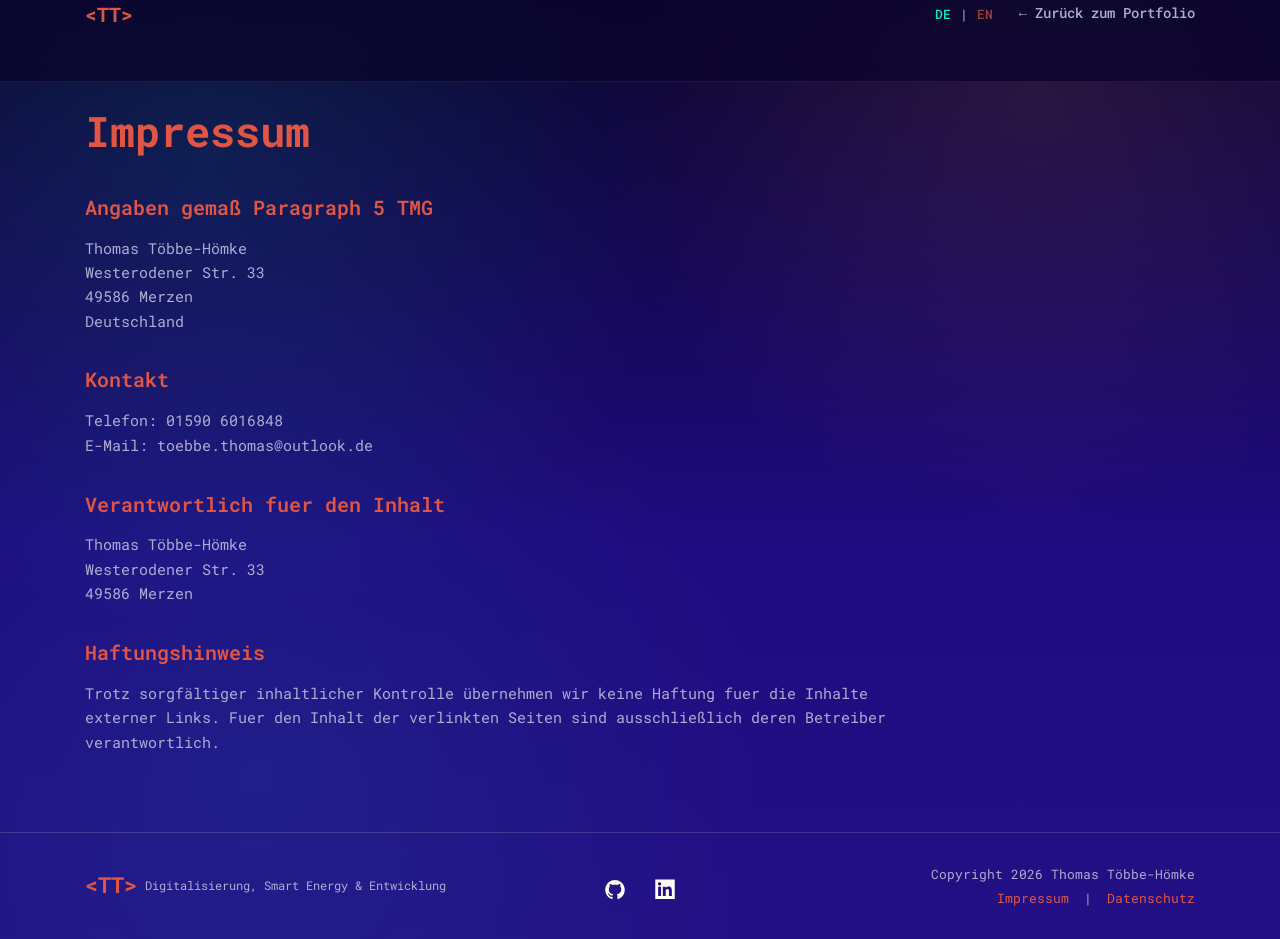
==== commit bbc0feef: "fix: translation bugs" ====
--- a/legal-notice.html
+++ b/legal-notice.html
@@ -71,7 +71,7 @@
         <div class="footer-content">
           <div class="footer-branding">
             <div class="footer-logo">&lt;TT&gt;</div>
-            <span class="footer-tagline" data-translation="footer.tagline">digitalization & smart production</span>
+            <span class="footer-tagline" data-translation="footer.tagline">Digitalization, Smart Energy & Development</span>
           </div>
           
           <div class="footer-social">
--- a/styles/main.css
+++ b/styles/main.css
@@ -210,7 +210,9 @@
   width: 100%;
   height: 2px;
   background: var(--accent-cyan);
-  transition: transform 220ms ease, opacity 220ms ease;
+  transition:
+    transform 220ms ease,
+    opacity 220ms ease;
 }
 
 .menu-toggle.is-open span:nth-child(1) {
@@ -243,7 +245,9 @@
   color: var(--accent-orange);
   padding-block: 0.4rem;
   border-bottom: 1px solid transparent;
-  transition: color 160ms ease, border-color 160ms ease;
+  transition:
+    color 160ms ease,
+    border-color 160ms ease;
 }
 
 .main-nav > a:hover,
@@ -694,12 +698,13 @@
   }
 
   .why-i-am::after {
-    content: '';
+    content: "";
     display: block;
     width: 26px;
     height: 45px;
-    background: url('../assets/img/icons/sectionWhyMe/arrow%20down.svg') center/contain no-repeat;
-    margin: var(--space-2) 0 0 auto;
+    background: url("../assets/img/icons/sectionWhyMe/arrow%20down.svg") center/contain no-repeat;
+    margin: var(--space-2) auto 0 0;
+    transform: translateX(-60px);
   }
 
   /* List becomes a normal block flow */
@@ -722,17 +727,18 @@
   }
 
   .why-item:not(:last-child)::after {
-    content: '';
+    display: none;
+  }
+
+  .why-item:nth-child(3):after {
+    content: "";
     display: block;
     grid-column: 1 / -1;
     width: 26px;
     height: 45px;
-    background: url('../assets/img/icons/sectionWhyMe/arrow%20down.svg') center/contain no-repeat;
-    margin: var(--space-2) auto 0 0;
-  }
-
-  .why-item:nth-child(2):not(:last-child)::after {
+    background: url("../assets/img/icons/sectionWhyMe/arrow%20down.svg") center/contain no-repeat;
     margin: var(--space-2) 0 0 auto;
+    transform: scaleX(-1);
   }
 
   .why-item h3 {
@@ -744,12 +750,16 @@
   }
 
   .skill-card:last-child::after {
-    content: '';
+    display: none;
+  }
+
+  .skills::after {
+    content: "";
     display: block;
     width: 26px;
     height: 45px;
-    background: url('../assets/img/icons/sectionWhyMe/arrow%20down.svg') center/contain no-repeat;
-    margin: var(--space-2) auto 0;
+    background: url("../assets/img/icons/sectionWhyMe/arrow%20down.svg") center/contain no-repeat;
+    margin: var(--space-4) auto 0;
   }
 }
 
@@ -764,7 +774,10 @@
   font-size: 0.92rem;
   font-weight: var(--weight-medium);
   cursor: pointer;
-  transition: transform 150ms ease, box-shadow 150ms ease, background 150ms ease;
+  transition:
+    transform 150ms ease,
+    box-shadow 150ms ease,
+    background 150ms ease;
 }
 
 .btn:hover {
@@ -1189,7 +1202,9 @@
 .reveal {
   opacity: 0;
   transform: translateY(18px);
-  transition: opacity 380ms ease, transform 380ms ease;
+  transition:
+    opacity 380ms ease,
+    transform 380ms ease;
 }
 
 .reveal.visible {
@@ -1266,25 +1281,20 @@
   .hero-grid {
     grid-template-columns: 1fr;
     gap: var(--space-4);
-    text-align: left;
+    text-align: center;
   }
 
   .contact-rail {
-    writing-mode: horizontal-tb;
-    transform: none;
-    justify-self: start;
-    font-size: 0.72rem;
+    display: none;
   }
 
   .hero-scroll {
-    order: 3;
-    justify-self: start;
-    margin-top: 0;
+    display: none;
   }
 
   .hero-image-frame {
     order: -1;
-    justify-self: start;
+    justify-self: center;
     width: min(100%, 340px);
     height: 390px;
   }
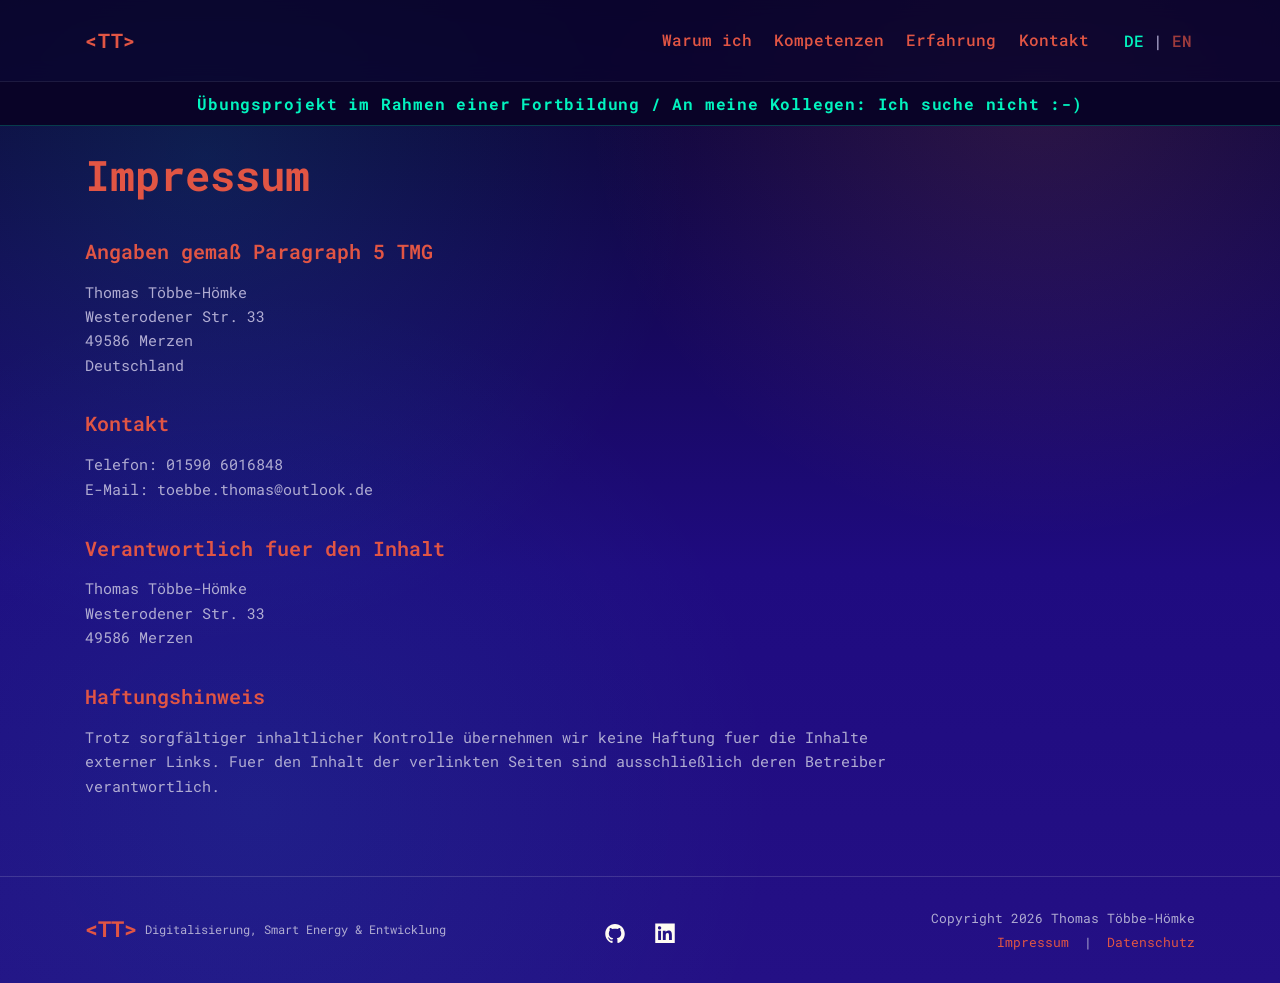
==== commit 3f3146fc: "style: Keep Legal and Privacy Header Navigation Consistent with Main Site Fixes #5" ====
--- a/legal-notice.html
+++ b/legal-notice.html
@@ -3,64 +3,104 @@
   <head>
     <meta charset="UTF-8" />
     <meta name="viewport" content="width=device-width, initial-scale=1.0" />
-    <meta name="description" content="Impressum - Thomas Többe-Hömke Frontend Developer Portfolio" />
+    <meta
+      name="description"
+      content="Impressum - Thomas Többe-Hömke Frontend Developer Portfolio"
+    />
     <title>Impressum - Thomas Többe-Hömke</title>
     <link rel="icon" type="image/svg+xml" href="assets/img/icons/favicon-tt.svg" />
-    
-    <!-- Fonts -->
     <link rel="preconnect" href="https://fonts.googleapis.com" />
     <link rel="preconnect" href="https://fonts.gstatic.com" crossorigin />
     <link
       href="https://fonts.googleapis.com/css2?family=Roboto+Mono:wght@300;400;500;600;700&display=swap"
       rel="stylesheet"
     />
-    
-    <!-- Styles -->
     <link rel="stylesheet" href="styles/main.css" />
   </head>
 
   <body>
-    <header class="site-header">
-      <div class="container">
-        <nav class="main-nav">
-          <div class="nav-left">
-            <a href="index.html" class="nav-brand">&lt;TT&gt;</a>
+    <header class="site-header" id="top">
+      <div class="container header-inner">
+        <a href="index.html#top" class="logo" aria-label="Home">
+          <span class="logo-mark">&lt;TT&gt;</span>
+        </a>
+
+        <button
+          class="menu-toggle"
+          id="menu-toggle"
+          type="button"
+          aria-label="Open menu"
+          aria-expanded="false"
+          aria-controls="mobile-nav-panel"
+        >
+          <span aria-hidden="true"></span>
+          <span aria-hidden="true"></span>
+          <span aria-hidden="true"></span>
+        </button>
+
+        <div class="header-panel" id="mobile-nav-panel">
+          <nav class="main-nav" aria-label="Main navigation">
+            <a href="index.html#why-me" data-translation="nav.why">Why me</a>
+            <a href="index.html#skills" data-translation="nav.skills">Kompetenzen</a>
+            <a href="index.html#projects" data-translation="nav.projects">Erfahrung</a>
+            <a href="index.html#contact" data-translation="nav.contact">Kontakt</a>
+          </nav>
+
+          <div class="lang-switch" aria-label="Language switch">
+            <button type="button" class="lang-btn" data-lang="de" aria-pressed="false">DE</button>
+            <span class="lang-divider" aria-hidden="true">|</span>
+            <button type="button" class="lang-btn" data-lang="en" aria-pressed="false">EN</button>
           </div>
-          <div class="nav-right">
-            <div class="lang-switch" aria-label="Language switch">
-              <button type="button" class="lang-btn" data-lang="de" aria-pressed="false">DE</button>
-              <span class="lang-divider">|</span>
-              <button type="button" class="lang-btn" data-lang="en" aria-pressed="false">EN</button>
-            </div>
-            <a href="index.html" class="back-link" data-translation="legal.backLink">← Zurück zum Portfolio</a>
-          </div>
-        </nav>
+        </div>
       </div>
     </header>
+
+    <div class="project-marquee" aria-label="Project notice">
+      <div class="project-marquee-track" aria-hidden="true">
+        <span class="project-marquee-text" data-translation="marquee.text">
+          Übungsprojekt im Rahmen einer Fortbildung / An meine Kollegen: Ich suche nicht :-)
+        </span>
+        <span class="project-marquee-text" data-translation="marquee.text">
+          Übungsprojekt im Rahmen einer Fortbildung / An meine Kollegen: Ich suche nicht :-)
+        </span>
+      </div>
+    </div>
+
+    <div class="mobile-nav-backdrop" id="mobile-nav-backdrop" hidden></div>
 
     <main>
       <section class="legal-content">
         <div class="container">
           <h1 class="legal-title" data-translation="legal.imprint.title">Impressum</h1>
-          
+
           <div class="legal-section">
             <h2 data-translation="legal.imprint.tmg">Angaben gemaß Paragraph 5 TMG</h2>
-            <p>Thomas Többe-Hömke<br>
-            Westerodener Str. 33<br>
-            49586 Merzen<br>
-            Deutschland</p>
-            
+            <p>
+              Thomas Többe-Hömke<br />
+              Westerodener Str. 33<br />
+              49586 Merzen<br />
+              Deutschland
+            </p>
+
             <h2 data-translation="legal.imprint.contact">Kontakt</h2>
-            <p>Telefon: 01590 6016848<br>
-            E-Mail: toebbe.thomas@outlook.de</p>
-            
+            <p>
+              Telefon: 01590 6016848<br />
+              E-Mail: toebbe.thomas@outlook.de
+            </p>
+
             <h2 data-translation="legal.imprint.responsible">Verantwortlich fuer den Inhalt</h2>
-            <p>Thomas Többe-Hömke<br>
-            Westerodener Str. 33<br>
-            49586 Merzen</p>
-            
+            <p>
+              Thomas Többe-Hömke<br />
+              Westerodener Str. 33<br />
+              49586 Merzen
+            </p>
+
             <h2 data-translation="legal.imprint.liability">Haftungshinweis</h2>
-            <p data-translation="legal.imprint.liabilityText">Trotz sorgfältiger inhaltlicher Kontrolle übernehmen wir keine Haftung fuer die Inhalte externer Links. Fuer den Inhalt der verlinkten Seiten sind ausschließlich deren Betreiber verantwortlich.</p>
+            <p data-translation="legal.imprint.liabilityText">
+              Trotz sorgfältiger inhaltlicher Kontrolle übernehmen wir keine Haftung fuer die
+              Inhalte externer Links. Fuer den Inhalt der verlinkten Seiten sind ausschließlich
+              deren Betreiber verantwortlich.
+            </p>
           </div>
         </div>
       </section>
@@ -71,18 +111,37 @@
         <div class="footer-content">
           <div class="footer-branding">
             <div class="footer-logo">&lt;TT&gt;</div>
-            <span class="footer-tagline" data-translation="footer.tagline">Digitalization, Smart Energy & Development</span>
+            <span class="footer-tagline" data-translation="footer.tagline">
+              Digitalization, Smart Energy & Development
+            </span>
           </div>
-          
+
           <div class="footer-social">
-            <a href="https://github.com/ttoebbe" target="_blank" rel="noopener" aria-label="GitHub" class="social-link">
-              <img src="assets/img/icons/github-button.svg" alt="GitHub" width="32" height="32">
+            <a
+              href="https://github.com/ttoebbe"
+              target="_blank"
+              rel="noopener"
+              aria-label="GitHub"
+              class="social-link"
+            >
+              <img src="assets/img/icons/github-button.svg" alt="GitHub" width="32" height="32" />
             </a>
-            <a href="https://linkedin.com/in/ttoebbe" target="_blank" rel="noopener" aria-label="LinkedIn" class="social-link">
-              <img src="assets/img/icons/linkedin-button.svg" alt="LinkedIn" width="32" height="32">
+            <a
+              href="https://linkedin.com/in/ttoebbe"
+              target="_blank"
+              rel="noopener"
+              aria-label="LinkedIn"
+              class="social-link"
+            >
+              <img
+                src="assets/img/icons/linkedin-button.svg"
+                alt="LinkedIn"
+                width="32"
+                height="32"
+              />
             </a>
           </div>
-          
+
           <div class="footer-legal">
             <p>Copyright 2026 Thomas Többe-Hömke</p>
             <div class="footer-links">
@@ -94,8 +153,7 @@
         </div>
       </div>
     </footer>
-    
-    <!-- Scripts -->
+
     <script src="scripts/config.js" defer></script>
     <script src="scripts/translations.js" defer></script>
     <script type="module" src="scripts/main.js"></script>
--- a/styles/main.css
+++ b/styles/main.css
@@ -170,7 +170,8 @@
   flex-shrink: 0;
   color: var(--accent-cyan);
   letter-spacing: 0.05em;
-  font-size: 0.94rem;
+  font-size: 1rem;
+  line-height: 1.35;
   padding-inline: 1.4rem;
 }
 
@@ -237,8 +238,9 @@
   display: flex;
   align-items: center;
   gap: var(--space-4);
-  font-size: 0.84rem;
+  font-size: 1rem;
   font-weight: var(--weight-medium);
+  line-height: 1.35;
 }
 
 .main-nav > a {
@@ -260,8 +262,9 @@
   display: inline-flex;
   align-items: center;
   gap: 0.36rem;
-  font-size: 0.82rem;
+  font-size: 1rem;
   font-weight: var(--weight-medium);
+  line-height: 1.35;
   color: var(--accent-orange);
 }
 
@@ -836,7 +839,7 @@
   flex-direction: column;
   align-items: center;
   text-align: center;
-  gap: 0.52rem;
+  gap: 0.72rem;
 }
 
 .skill-icon {
@@ -847,8 +850,9 @@
 
 .skill-card h3 {
   color: var(--accent-cyan);
-  font-size: 0.72rem;
+  font-size: 1rem;
   font-weight: var(--weight-semi);
+  line-height: 1.35;
 }
 
 .projects .container {
@@ -1144,7 +1148,7 @@
 }
 
 .legal-content {
-  padding: calc(var(--header-h) + 1.2rem) 0 4rem;
+  padding: calc(var(--header-h) + var(--marquee-h) + 1.2rem) 0 4rem;
   min-height: 75vh;
 }
 
@@ -1270,7 +1274,7 @@
 
   .lang-switch {
     justify-self: start;
-    font-size: 0.95rem;
+    font-size: 1rem;
   }
 
   .hero {
@@ -1350,7 +1354,7 @@
   }
 
   .project-marquee-text {
-    font-size: 0.82rem;
+    font-size: 1rem;
     padding-inline: 1rem;
   }
 
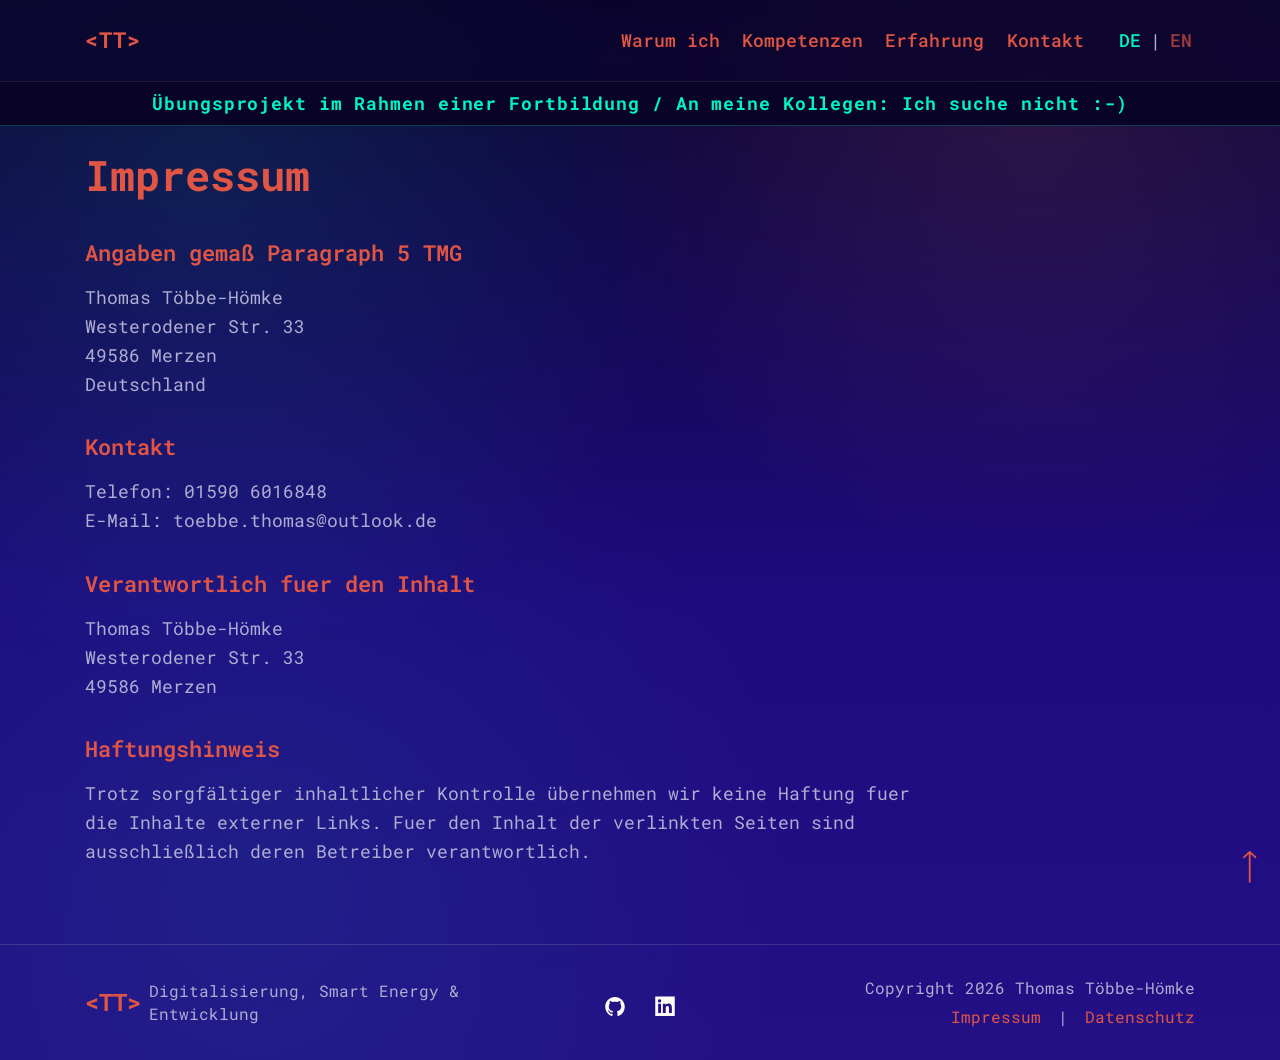
==== commit 75f70469: "bug: back-to-top button does not scroll to page top Fixes #15" ====
--- a/legal-notice.html
+++ b/legal-notice.html
@@ -154,6 +154,10 @@
       </div>
     </footer>
 
+    <a class="back-to-top-floating" href="#top" aria-label="Back to top">
+      <img src="assets/img/icons/sectionContactMe/arrow up.svg" alt="" aria-hidden="true" />
+    </a>
+
     <script src="scripts/config.js" defer></script>
     <script src="scripts/translations.js" defer></script>
     <script type="module" src="scripts/main.js"></script>
--- a/styles/main.css
+++ b/styles/main.css
@@ -1,1436 +1,35 @@
-:root {
-  --bg-main: #0b042d;
-  --bg-main-alt: #1f0b80;
-  --bg-main-end: #241085;
-  --bg-header: rgba(11, 4, 45, 0.8);
-  --bg-surface: rgba(11, 4, 47, 0.94);
-  --bg-surface-soft: rgba(36, 16, 133, 0.72);
-  --text-primary: #fffcf3;
-  --text-muted: #b0acd2;
-  --accent-cyan: #02f4bf;
-  --accent-orange: #e15544;
-  --font-primary: "Roboto Mono", monospace;
-  --font-code: "Roboto Mono", monospace;
-  --weight-light: 300;
-  --weight-regular: 400;
-  --weight-medium: 500;
-  --weight-semi: 600;
-  --weight-bold: 700;
+/**
+ * Main CSS Entry Point
+ * Imports all modular CSS files with clear organization
+ */
 
-  --radius-sm: 4px;
-  --radius-md: 10px;
+/**
+ * Base Layer
+ * Contains foundational styles, resets, and global variables
+ */
+@import "./base/variables.css";
+@import "./base/reset.css";
+@import "./base/typography.css";
 
-  --space-1: 0.35rem;
-  --space-2: 0.6rem;
-  --space-3: 0.95rem;
-  --space-4: 1.4rem;
-  --space-5: 2rem;
-  --space-6: 2.9rem;
-  --space-7: 4.2rem;
+/**
+ * Components Layer 
+ * Contains reusable UI components with specific functionality
+ */
+@import "./components/buttons.css";
+@import "./components/forms.css";
+@import "./components/navigation.css";
+@import "./components/footer.css";
 
-  --container: 1110px;
-  --header-h: 82px;
-  --marquee-h: 44px;
-}
+/**
+ * Layout Layer
+ * Contains structural layouts and grid systems
+ */
+@import "./layout/grid.css";
+@import "./layout/header.css";
+@import "./layout/sections.css";
 
-* {
-  box-sizing: border-box;
-}
-
-html {
-  scroll-behavior: smooth;
-}
-
-body {
-  margin: 0;
-  min-height: 100vh;
-  color: var(--text-primary);
-  font-family: var(--font-primary);
-  font-weight: var(--weight-regular);
-  line-height: 1.42;
-  background:
-    radial-gradient(circle at 16% 16%, rgba(0, 245, 212, 0.1), transparent 36%),
-    radial-gradient(circle at 81% 9%, rgba(242, 135, 111, 0.12), transparent 33%),
-    radial-gradient(circle at 20% 82%, rgba(0, 245, 212, 0.07), transparent 40%),
-    linear-gradient(180deg, var(--bg-main) 0%, var(--bg-main-alt) 58%, var(--bg-main-end) 100%);
-}
-
-body.menu-open {
-  overflow: hidden;
-}
-
-img {
-  display: block;
-  max-width: 100%;
-  height: auto;
-}
-
-a {
-  color: inherit;
-  text-decoration: none;
-}
-
-h1,
-h2,
-h3,
-.logo-mark,
-.main-nav,
-.lang-switch,
-.btn,
-.kicker,
-.contact-rail,
-.stack {
-  font-family: var(--font-code);
-}
-
-h1,
-h2,
-h3,
-p {
-  margin: 0;
-}
-
-h1 {
-  font-weight: var(--weight-bold);
-}
-
-h2,
-h3 {
-  font-weight: var(--weight-semi);
-}
-
-.container {
-  width: min(var(--container), calc(100% - 2.4rem));
-  margin-inline: auto;
-}
-
-#main-content {
-  width: 100%;
-  max-width: 1440px;
-  margin-inline: auto;
-}
-
-.section {
-  padding-block: var(--space-7);
-}
-
-.skip-link {
-  position: absolute;
-  left: -9999px;
-  top: 0;
-  color: var(--bg-main);
-  background: var(--accent-cyan);
-  border-radius: var(--radius-sm);
-  padding: var(--space-2) var(--space-3);
-  z-index: 300;
-}
-
-.skip-link:focus-visible {
-  left: 1rem;
-  top: 1rem;
-}
-
-.site-header {
-  position: fixed;
-  inset: 0 0 auto;
-  z-index: 120;
-  height: var(--header-h);
-  background: var(--bg-header);
-  backdrop-filter: blur(10px);
-  border-bottom: 1px solid color-mix(in srgb, var(--text-primary) 8%, transparent);
-}
-
-.project-marquee {
-  position: fixed;
-  top: var(--header-h);
-  left: 0;
-  width: 100%;
-  height: var(--marquee-h);
-  display: flex;
-  align-items: center;
-  overflow: hidden;
-  z-index: 110;
-  background: color-mix(in srgb, var(--bg-main) 86%, black);
-  border-bottom: 1px solid color-mix(in srgb, var(--accent-cyan) 24%, transparent);
-}
-
-.project-marquee-track {
-  display: inline-flex;
-  min-width: max-content;
-  white-space: nowrap;
-  font-weight: var(--weight-bold);
-  animation: marquee-scroll 18s linear infinite;
-}
-
-.project-marquee-text {
-  display: inline-flex;
-  align-items: center;
-  min-width: 100vw;
-  justify-content: center;
-  flex-shrink: 0;
-  color: var(--accent-cyan);
-  letter-spacing: 0.05em;
-  font-size: 1rem;
-  line-height: 1.35;
-  padding-inline: 1.4rem;
-}
-
-.header-inner {
-  height: 100%;
-  display: flex;
-  align-items: center;
-  justify-content: space-between;
-  gap: var(--space-4);
-}
-
-.logo {
-  flex-shrink: 0;
-}
-
-.logo-mark {
-  color: var(--accent-orange);
-  font-size: 1.28rem;
-  letter-spacing: 0.04em;
-  font-weight: var(--weight-bold);
-}
-
-.menu-toggle {
-  display: none;
-  width: 44px;
-  height: 44px;
-  border: 1px solid color-mix(in srgb, var(--accent-cyan) 62%, transparent);
-  border-radius: var(--radius-sm);
-  background: transparent;
-  cursor: pointer;
-  padding: 9px 8px;
-  gap: 6px;
-}
-
-.menu-toggle span {
-  display: block;
-  width: 100%;
-  height: 2px;
-  background: var(--accent-cyan);
-  transition:
-    transform 220ms ease,
-    opacity 220ms ease;
-}
-
-.menu-toggle.is-open span:nth-child(1) {
-  transform: translateY(8px) rotate(45deg);
-}
-
-.menu-toggle.is-open span:nth-child(2) {
-  opacity: 0;
-}
-
-.menu-toggle.is-open span:nth-child(3) {
-  transform: translateY(-8px) rotate(-45deg);
-}
-
-.header-panel {
-  display: flex;
-  align-items: center;
-  gap: var(--space-5);
-}
-
-.main-nav {
-  display: flex;
-  align-items: center;
-  gap: var(--space-4);
-  font-size: 1rem;
-  font-weight: var(--weight-medium);
-  line-height: 1.35;
-}
-
-.main-nav > a {
-  color: var(--accent-orange);
-  padding-block: 0.4rem;
-  border-bottom: 1px solid transparent;
-  transition:
-    color 160ms ease,
-    border-color 160ms ease;
-}
-
-.main-nav > a:hover,
-.main-nav > a.active {
-  color: var(--accent-cyan);
-  border-color: var(--accent-cyan);
-}
-
-.lang-switch {
-  display: inline-flex;
-  align-items: center;
-  gap: 0.36rem;
-  font-size: 1rem;
-  font-weight: var(--weight-medium);
-  line-height: 1.35;
-  color: var(--accent-orange);
-}
-
-.lang-btn {
-  border: none;
-  background: transparent;
-  color: inherit;
-  font: inherit;
-  padding: 0.1rem 0.2rem;
-  opacity: 0.68;
-  cursor: pointer;
-}
-
-.lang-btn:hover,
-.lang-btn.active {
-  color: var(--accent-cyan);
-  opacity: 1;
-}
-
-.lang-divider {
-  color: var(--text-muted);
-}
-
-.mobile-nav-backdrop {
-  position: fixed;
-  inset: var(--header-h) 0 0;
-  z-index: 95;
-  background: rgba(0, 0, 0, 0.55);
-  opacity: 0;
-  pointer-events: none;
-  transition: opacity 220ms ease;
-}
-
-.mobile-nav-backdrop.is-open {
-  opacity: 1;
-  pointer-events: auto;
-}
-
-.hero {
-  padding-top: calc(var(--header-h) + var(--marquee-h) + 1.8rem);
-  min-height: 100vh;
-  display: flex;
-  align-items: center;
-}
-
-@keyframes marquee-scroll {
-  from {
-    transform: translateX(0);
-  }
-
-  to {
-    transform: translateX(-50%);
-  }
-}
-
-.hero-grid {
-  display: grid;
-  grid-template-columns: 70px minmax(250px, 1fr) 88px minmax(260px, 380px);
-  gap: var(--space-5);
-  align-items: center;
-  width: 100%;
-}
-
-.contact-rail {
-  writing-mode: vertical-rl;
-  transform: rotate(180deg);
-  justify-self: start;
-  letter-spacing: 0.08em;
-  color: var(--accent-orange);
-  border: 1px solid color-mix(in srgb, var(--accent-cyan) 62%, transparent);
-  padding: 0.9rem 0.45rem;
-  font-size: 0.74rem;
-  font-weight: var(--weight-medium);
-}
-
-.hero-copy {
-  align-self: end;
-}
-
-.kicker {
-  color: var(--accent-cyan);
-  text-transform: uppercase;
-  font-size: clamp(1.05rem, 2.1vw, 1.9rem);
-  letter-spacing: 0.095em;
-  font-weight: var(--weight-bold);
-  margin-bottom: var(--space-2);
-}
-
-.hero-copy h1 {
-  color: var(--accent-cyan);
-  font-size: clamp(2.25rem, 6vw, 4.35rem);
-  line-height: 1.03;
-  letter-spacing: 0.015em;
-  font-weight: var(--weight-bold);
-}
-
-.hero-scroll {
-  align-self: start;
-  justify-self: center;
-  display: grid;
-  justify-items: center;
-  gap: var(--space-2);
-  margin-top: 0.8rem;
-}
-
-.scroll-icon {
-  width: 100px;
-  opacity: 0.74;
-}
-
-.scroll-hint {
-  color: var(--accent-orange);
-  font-size: 0.76rem;
-  letter-spacing: 0.06em;
-  text-align: center;
-}
-
-.hero-image-frame {
-  justify-self: end;
-  width: min(100%, 370px);
-  height: 430px;
-  overflow: hidden;
-}
-
-.hero-image-frame img {
-  width: 100%;
-  height: 100%;
-  object-fit: cover;
-  object-position: center 14%;
-}
-
-.why-layout {
-  position: relative;
-  min-height: 560px;
-}
-
-.why-content {
-  position: static;
-}
-
-.why-image-frame {
-  border: 1px solid color-mix(in srgb, var(--accent-orange) 50%, transparent);
-  overflow: hidden;
-}
-
-.why-image-frame img {
-  width: 100%;
-  height: 100%;
-  object-fit: cover;
-  object-position: center 14%;
-}
-
-.why-title,
-.skills h2,
-.projects h2,
-.testimonials h2,
-.contact h2 {
-  color: var(--accent-orange);
-  font-size: clamp(1.9rem, 3.8vw, 2.8rem);
-  letter-spacing: 0.03em;
-  font-weight: var(--weight-semi);
-  margin-bottom: var(--space-4);
-}
-
-.skills h2,
-.projects h2,
-.testimonials h2 {
-  text-align: center;
-}
-
-.why-lead {
-  color: var(--accent-cyan);
-  font-size: 0.95rem;
-  line-height: 1.4;
-  font-weight: var(--weight-regular);
-  margin: 0;
-}
-
-.why-i-am {
-  position: absolute;
-  color: var(--accent-orange);
-  font-size: clamp(2rem, 3.5vw, 3rem);
-  font-weight: var(--weight-semi);
-  letter-spacing: 0.04em;
-  line-height: 1;
-}
-
-.why-list {
-  list-style: none;
-  padding: 0;
-  margin: 0;
-}
-
-.why-item {
-  position: absolute;
-  display: grid;
-  grid-template-columns: 32px minmax(0, 1fr);
-  align-items: start;
-  gap: 0.8rem;
-  width: 360px;
-}
-
-.why-item-copy {
-  min-width: 0;
-}
-
-.why-icon {
-  width: 32px;
-  height: 32px;
-  object-fit: contain;
-  margin-top: 2px;
-}
-
-.why-item h3 {
-  color: var(--accent-cyan);
-  font-size: 0.92rem;
-  font-weight: var(--weight-semi);
-  margin-bottom: 0.2rem;
-}
-
-.why-item p {
-  color: var(--text-muted);
-  font-size: 0.9rem;
-  line-height: 1.4;
-  font-weight: var(--weight-regular);
-}
-
-.why-cta {
-  position: absolute;
-}
-
-.why-arrow {
-  position: absolute;
-  pointer-events: none;
-  user-select: none;
-}
-
-/* WHY ME DESKTOP POSITIONS */
-/* Why image position */
-.why-image-pos {
-  position: absolute;
-  top: 74px;
-  left: 0;
-  width: 370px;
-  height: 370px;
-}
-
-/* Why title position */
-.why-title {
-  position: absolute;
-  top: 10px;
-  left: 730px;
-}
-
-/* Why lead position */
-.why-lead {
-  position: absolute;
-  top: 82px;
-  left: 390px;
-  width: min(540px, calc(100% - 485px));
-}
-
-/* Why I am position */
-.why-i-am {
-  top: 202px;
-  left: 392px;
-}
-
-/* Why item 1 position (Text Standort) */
-.why-item-1 {
-  top: 184px;
-  left: 620px;
-}
-
-/* Why item 2 position (Text Technik und Führung) */
-.why-item-2 {
-  top: 380px;
-  left: 480px;
-}
-
-/* Why item 3 position (Text Erfahrung) */
-.why-item-3 {
-  top: 304px;
-  left: 730px;
-}
-
-/* Why CTA position (Lassen Sie uns sprechen)*/
-.why-cta {
-  top: 490px;
-  left: 790px;
-}
-
-/* Why arrow 1 position */
-.why-arrow-1 {
-  top: 280px;
-  left: 590px;
-  width: 34px;
-}
-
-/* Why arrow 2 position */
-.why-arrow-2 {
-  top: 398px;
-  left: 790px;
-  width: 30px;
-}
-
-/* Why arrow 3 position */
-.why-arrow-3 {
-  top: 400px;
-  left: 900px;
-  width: 44px;
-}
-
-@media (max-width: 1100px) {
-  /* WHY ME TABLET POSITIONS (image hidden) */
-  /* Why image position */
-  .why-image-pos {
-    display: none;
-  }
-
-  /* Why title position */
-  .why-title {
-    top: 10px;
-    left: 370px;
-  }
-
-  /* Why lead position */
-  .why-lead {
-    top: 82px;
-    left: 30px;
-    width: min(540px, calc(100% - 120px));
-  }
-
-  .why-i-am {
-    top: 202px;
-    left: 32px;
-    font-size: clamp(1.8rem, 4vw, 2.5rem);
-  }
-
-  /* Why item 1 position */
-  .why-item-1 {
-    top: 184px;
-    left: 260px;
-  }
-
-  /* Why item 2 position */
-  .why-item-2 {
-    top: 380px;
-    left: 120px;
-  }
-
-  /* Why item 3 position */
-  .why-item-3 {
-    top: 304px;
-    left: 370px;
-  }
-
-  /* Why CTA position */
-  .why-cta {
-    top: 490px;
-    left: 430px;
-  }
-
-  /* Why arrow 1 position */
-  .why-arrow-1 {
-    top: 280px;
-    left: 230px;
-  }
-
-  /* Why arrow 2 position */
-  .why-arrow-2 {
-    top: 398px;
-    left: 430px;
-  }
-
-  /* Why arrow 3 position */
-  .why-arrow-3 {
-    top: 400px;
-    left: 540px;
-  }
-}
-
-@media (max-width: 820px) {
-  /* WHY ME MOBILE – flex-flow layout (no fixed top-values) */
-  .why-layout {
-    min-height: unset;
-  }
-
-  /* Hide image & decorative arrows on mobile */
-  .why-image-pos {
-    display: none;
-  }
-
-  .why-arrow-1,
-  .why-arrow-2,
-  .why-arrow-3 {
-    display: none;
-  }
-
-  /* Switch why-content to vertical flex */
-  .why-content {
-    position: static;
-    display: flex;
-    flex-direction: column;
-    align-items: center;
-    text-align: center;
-    gap: var(--space-4);
-    padding-block: var(--space-5);
-  }
-
-  /* Reset absolute positioning for all children */
-  .why-title,
-  .why-lead,
-  .why-i-am,
-  .why-cta {
-    position: static;
-    transform: none;
-    left: auto;
-    top: auto;
-  }
-
-  .why-title {
-    width: calc(100% - 24px);
-    margin-bottom: 0;
-  }
-
-  .why-lead {
-    width: min(380px, calc(100% - 24px));
-  }
-
-  .why-i-am {
-    font-size: clamp(1.7rem, 8vw, 2.2rem);
-    margin-bottom: 0;
-  }
-
-  .why-i-am::after {
-    content: "";
-    display: block;
-    width: 26px;
-    height: 45px;
-    background: url("../assets/img/icons/sectionWhyMe/arrow%20down.svg") center/contain no-repeat;
-    margin: var(--space-2) auto 0 0;
-    transform: translateX(-60px);
-  }
-
-  /* List becomes a normal block flow */
-  .why-list {
-    display: flex;
-    flex-direction: column;
-    align-items: center;
-    gap: var(--space-2);
-    width: 100%;
-  }
-
-  /* Items: static, centered */
-  .why-item {
-    position: static;
-    transform: none;
-    left: auto;
-    top: auto;
-    width: min(320px, calc(100% - 24px));
-    text-align: left;
-  }
-
-  .why-item:not(:last-child)::after {
-    display: none;
-  }
-
-  .why-item:nth-child(3):after {
-    content: "";
-    display: block;
-    grid-column: 1 / -1;
-    width: 26px;
-    height: 45px;
-    background: url("../assets/img/icons/sectionWhyMe/arrow%20down.svg") center/contain no-repeat;
-    margin: var(--space-2) 0 0 auto;
-    transform: scaleX(-1);
-  }
-
-  .why-item h3 {
-    font-size: 0.88rem;
-  }
-
-  .why-item p {
-    font-size: 0.84rem;
-  }
-
-  .skill-card:last-child::after {
-    display: none;
-  }
-
-  .skills::after {
-    content: "";
-    display: block;
-    width: 26px;
-    height: 45px;
-    background: url("../assets/img/icons/sectionWhyMe/arrow%20down.svg") center/contain no-repeat;
-    margin: var(--space-4) auto 0;
-  }
-}
-
-.btn {
-  display: inline-flex;
-  align-items: center;
-  justify-content: center;
-  border: 1px solid transparent;
-  min-height: 46px;
-  min-width: 136px;
-  padding: 0.62rem 1.05rem;
-  font-size: 0.92rem;
-  font-weight: var(--weight-medium);
-  cursor: pointer;
-  transition:
-    transform 150ms ease,
-    box-shadow 150ms ease,
-    background 150ms ease;
-}
-
-.btn:hover {
-  transform: translateY(-1px);
-}
-
-.btn-primary {
-  background: var(--accent-cyan);
-  border-color: var(--accent-cyan);
-  color: var(--bg-main);
-}
-
-.btn-primary:hover {
-  background: var(--accent-cyan);
-  border-color: var(--accent-cyan);
-  box-shadow: 0 0 16px color-mix(in srgb, var(--accent-cyan) 35%, transparent);
-}
-
-.btn-primary:disabled {
-  opacity: 0.45;
-  cursor: not-allowed;
-  transform: none;
-  box-shadow: none;
-}
-
-.btn-secondary {
-  background: transparent;
-  color: var(--accent-orange);
-  border-color: color-mix(in srgb, var(--accent-cyan) 62%, transparent);
-}
-
-.btn-secondary:hover {
-  background: color-mix(in srgb, var(--accent-cyan) 12%, transparent);
-  color: var(--text-primary);
-}
-
-.skills .container,
-.projects .container,
-.testimonials .container,
-.contact .container {
-  max-width: 1160px;
-}
-
-.skills-grid {
-  margin-top: var(--space-5);
-  display: grid;
-  grid-template-columns: repeat(6, minmax(78px, 1fr));
-  gap: 2rem 1.45rem;
-  align-items: start;
-  max-width: 920px;
-  margin-inline: auto;
-}
-
-.skill-card {
-  display: flex;
-  flex-direction: column;
-  align-items: center;
-  text-align: center;
-  gap: 0.72rem;
-}
-
-.skill-icon {
-  width: 54px;
-  height: 54px;
-  object-fit: contain;
-}
-
-.skill-card h3 {
-  color: var(--accent-cyan);
-  font-size: 1rem;
-  font-weight: var(--weight-semi);
-  line-height: 1.35;
-}
-
-.projects .container {
-  display: grid;
-  gap: var(--space-6);
-}
-
-.project-card {
-  display: grid;
-  grid-template-columns: minmax(320px, 1fr) minmax(280px, 1fr);
-  gap: var(--space-5);
-  align-items: center;
-}
-
-.project-card.reverse {
-  grid-template-columns: minmax(280px, 1fr) minmax(320px, 1fr);
-}
-
-.project-card.reverse .project-media {
-  order: 2;
-}
-
-.project-card.reverse .project-content {
-  order: 1;
-}
-
-.project-media {
-  border: 1px solid color-mix(in srgb, var(--text-primary) 14%, transparent);
-  overflow: hidden;
-}
-
-.project-media img {
-  width: 100%;
-  aspect-ratio: 16 / 10;
-  object-fit: cover;
-}
-
-.project-content h3 {
-  color: var(--accent-cyan);
-  font-size: clamp(1.9rem, 4vw, 3.1rem);
-  font-weight: var(--weight-bold);
-  margin-bottom: var(--space-2);
-}
-
-.stack {
-  color: var(--accent-orange);
-  font-size: 0.84rem;
-  font-weight: var(--weight-medium);
-  margin-bottom: var(--space-3);
-}
-
-.project-content p {
-  color: var(--text-muted);
-  font-size: 0.92rem;
-  line-height: 1.42;
-  font-weight: var(--weight-regular);
-  margin-bottom: var(--space-3);
-}
-
-.project-actions {
-  display: flex;
-  flex-wrap: wrap;
-  gap: var(--space-3);
-}
-
-.testimonial-grid {
-  margin-top: var(--space-4);
-  display: grid;
-  grid-template-columns: repeat(3, minmax(0, 1fr));
-  gap: var(--space-4);
-}
-
-.testimonial-card {
-  border: 1px solid color-mix(in srgb, var(--accent-orange) 50%, transparent);
-  background: var(--bg-surface-soft);
-  padding: var(--space-3) var(--space-4);
-  min-height: 220px;
-}
-
-.testimonial-card h3 {
-  color: var(--accent-orange);
-  font-size: 1.05rem;
-  font-weight: var(--weight-semi);
-  margin-bottom: 0.2rem;
-}
-
-.testimonial-card .role {
-  color: var(--accent-cyan);
-  font-size: 0.82rem;
-  font-weight: var(--weight-semi);
-  margin-bottom: var(--space-2);
-}
-
-.testimonial-card p:last-child {
-  color: var(--text-muted);
-  font-size: 0.86rem;
-  line-height: 1.42;
-  font-weight: var(--weight-regular);
-}
-
-.contact-grid {
-  display: grid;
-  grid-template-columns: minmax(260px, 1fr) minmax(340px, 1fr);
-  gap: var(--space-5);
-  align-items: start;
-}
-
-.contact-copy p {
-  color: var(--text-muted);
-  font-size: 0.92rem;
-  line-height: 1.42;
-  font-weight: var(--weight-regular);
-  margin-bottom: var(--space-3);
-}
-
-.contact-copy a {
-  color: var(--accent-cyan);
-}
-
-#contact-form {
-  display: grid;
-  gap: var(--space-3);
-}
-
-#contact-form input,
-#contact-form textarea {
-  width: 100%;
-  border: 1px solid color-mix(in srgb, var(--accent-cyan) 62%, transparent);
-  border-radius: 0;
-  background: transparent;
-  color: var(--text-primary);
-  padding: 0.78rem 0.82rem;
-  font-size: 0.92rem;
-  line-height: 1.4;
-  font-weight: var(--weight-regular);
-  font-family: inherit;
-}
-
-#contact-form textarea {
-  resize: vertical;
-  min-height: 152px;
-}
-
-#contact-form input::placeholder,
-#contact-form textarea::placeholder {
-  color: var(--text-muted);
-}
-
-#contact-form input:-webkit-autofill,
-#contact-form input:-webkit-autofill:hover,
-#contact-form input:-webkit-autofill:focus {
-  -webkit-text-fill-color: var(--text-primary);
-  -webkit-box-shadow: 0 0 0 1000px var(--bg-main) inset;
-  transition: background-color 5000s ease-in-out 0s;
-}
-
-.checkbox-line {
-  display: flex;
-  align-items: flex-start;
-  gap: 0.65rem;
-  color: var(--text-muted);
-  font-size: 0.82rem;
-  line-height: 1.38;
-  font-weight: var(--weight-light);
-}
-
-.checkbox-line input {
-  width: 18px;
-  height: 18px;
-  margin-top: 0.1rem;
-}
-
-.form-status {
-  min-height: 1.34rem;
-  font-size: 0.88rem;
-  font-weight: var(--weight-regular);
-}
-
-.form-status.error {
-  color: var(--accent-orange);
-}
-
-.form-status.success {
-  color: var(--accent-cyan);
-}
-
-.full {
-  width: 100%;
-}
-
-.site-footer {
-  border-top: 1px solid color-mix(in srgb, var(--text-primary) 14%, transparent);
-  padding: 2rem 0;
-}
-
-.footer-content {
-  display: grid;
-  grid-template-columns: 1fr auto 1fr;
-  gap: var(--space-4);
-  align-items: center;
-}
-
-.footer-branding {
-  display: flex;
-  align-items: center;
-  gap: 0.5rem;
-}
-
-.footer-logo {
-  font-family: var(--font-code);
-  color: var(--accent-orange);
-  font-size: 1.36rem;
-  font-weight: var(--weight-bold);
-}
-
-.footer-tagline {
-  color: var(--text-muted);
-  font-size: 0.78rem;
-  font-weight: var(--weight-regular);
-}
-
-.footer-social {
-  display: flex;
-  justify-self: center;
-  gap: var(--space-3);
-}
-
-.social-link {
-  width: 34px;
-  height: 34px;
-  display: inline-flex;
-  align-items: center;
-  justify-content: center;
-}
-
-.social-link img {
-  width: 26px;
-  height: 26px;
-}
-
-.footer-legal {
-  justify-self: end;
-  text-align: right;
-  font-size: 0.8rem;
-  font-weight: var(--weight-regular);
-  color: var(--text-muted);
-}
-
-.footer-links {
-  margin-top: 0.38rem;
-}
-
-.footer-links a {
-  color: var(--accent-orange);
-}
-
-.footer-links a:hover {
-  color: var(--accent-cyan);
-}
-
-.footer-separator {
-  margin-inline: 0.45rem;
-  color: var(--text-muted);
-}
-
-.nav-left,
-.nav-right {
-  display: flex;
-  align-items: center;
-  gap: var(--space-4);
-}
-
-.main-nav .nav-right {
-  margin-left: auto;
-}
-
-.nav-brand {
-  color: var(--accent-orange);
-  font-family: var(--font-code);
-  font-size: 1.24rem;
-  font-weight: var(--weight-bold);
-}
-
-.back-link {
-  color: var(--text-muted);
-  font-size: 0.86rem;
-  font-family: var(--font-code);
-  font-weight: var(--weight-medium);
-}
-
-.back-link:hover {
-  color: var(--accent-cyan);
-}
-
-.legal-content {
-  padding: calc(var(--header-h) + var(--marquee-h) + 1.2rem) 0 4rem;
-  min-height: 75vh;
-}
-
-.legal-title {
-  color: var(--accent-orange);
-  font-size: clamp(1.9rem, 5vw, 2.6rem);
-  margin-bottom: var(--space-4);
-}
-
-.legal-section {
-  max-width: 840px;
-  color: var(--text-muted);
-  font-size: 0.94rem;
-  line-height: 1.62;
-  font-weight: var(--weight-regular);
-}
-
-.legal-section h2 {
-  color: var(--accent-orange);
-  margin: 1.9rem 0 0.8rem;
-  font-size: 1.24rem;
-  font-weight: var(--weight-semi);
-}
-
-.legal-section h3 {
-  color: var(--text-primary);
-  margin: 1.1rem 0 0.4rem;
-  font-size: 1.02rem;
-  font-weight: var(--weight-semi);
-}
-
-.legal-section p {
-  margin-bottom: 0.85rem;
-}
-
-.sr-only {
-  position: absolute;
-  width: 1px;
-  height: 1px;
-  margin: -1px;
-  padding: 0;
-  overflow: hidden;
-  clip: rect(0, 0, 0, 0);
-  border: 0;
-}
-
-a:focus-visible,
-button:focus-visible,
-input:focus-visible,
-textarea:focus-visible {
-  outline: 2px solid var(--accent-cyan);
-  outline-offset: 2px;
-}
-
-.reveal {
-  opacity: 0;
-  transform: translateY(18px);
-  transition:
-    opacity 380ms ease,
-    transform 380ms ease;
-}
-
-.reveal.visible {
-  opacity: 1;
-  transform: translateY(0);
-}
-
-@media (max-width: 1180px) {
-  .hero-grid {
-    grid-template-columns: 64px minmax(220px, 1fr) 64px minmax(220px, 330px);
-    gap: var(--space-4);
-  }
-
-  .skills-grid {
-    grid-template-columns: repeat(5, minmax(88px, 1fr));
-  }
-}
-
-@media (max-width: 940px) {
-  :root {
-    --header-h: 74px;
-  }
-
-  .menu-toggle {
-    display: inline-grid;
-    align-content: center;
-    justify-items: stretch;
-  }
-
-  .header-panel {
-    position: fixed;
-    top: var(--header-h);
-    right: 0;
-    width: min(320px, 100%);
-    height: calc(100vh - var(--header-h));
-    background: var(--bg-surface);
-    border-left: 1px solid color-mix(in srgb, var(--accent-cyan) 62%, transparent);
-    padding: 1.3rem 1.25rem;
-    display: grid;
-    align-content: start;
-    gap: 1.2rem;
-    transform: translateX(104%);
-    transition: transform 220ms ease;
-    z-index: 115;
-  }
-
-  .header-panel.is-open {
-    transform: translateX(0);
-  }
-
-  .main-nav {
-    display: grid;
-    gap: 0.8rem;
-    font-size: 1.02rem;
-    justify-items: start;
-  }
-
-  .main-nav > a {
-    width: 100%;
-    border-bottom: 1px solid color-mix(in srgb, var(--text-primary) 12%, transparent);
-    padding-bottom: 0.5rem;
-  }
-
-  .lang-switch {
-    justify-self: start;
-    font-size: 1rem;
-  }
-
-  .hero {
-    min-height: auto;
-    padding-top: calc(var(--header-h) + var(--marquee-h) + 1.3rem);
-  }
-
-  .hero-grid {
-    grid-template-columns: 1fr;
-    gap: var(--space-4);
-    text-align: center;
-  }
-
-  .contact-rail {
-    display: none;
-  }
-
-  .hero-scroll {
-    display: none;
-  }
-
-  .hero-image-frame {
-    order: -1;
-    justify-self: center;
-    width: min(100%, 340px);
-    height: 390px;
-  }
-
-  .contact-grid,
-  .project-card,
-  .project-card.reverse {
-    grid-template-columns: 1fr;
-  }
-
-  .project-card.reverse .project-media,
-  .project-card.reverse .project-content {
-    order: initial;
-  }
-
-  .skills-grid {
-    grid-template-columns: repeat(4, minmax(76px, 1fr));
-    gap: 2rem 1.3rem;
-  }
-
-  .testimonial-grid {
-    grid-template-columns: 1fr 1fr;
-  }
-
-  .footer-content {
-    grid-template-columns: 1fr;
-    justify-items: center;
-    text-align: center;
-  }
-
-  .footer-legal {
-    justify-self: center;
-    text-align: center;
-  }
-
-  .nav-right {
-    gap: var(--space-3);
-  }
-}
-
-@media (max-width: 640px) {
-  :root {
-    --space-7: 3.1rem;
-    --marquee-h: 38px;
-  }
-
-  .container {
-    width: min(var(--container), calc(100% - 1.2rem));
-  }
-
-  .header-panel {
-    width: 100%;
-  }
-
-  .project-marquee-text {
-    font-size: 1rem;
-    padding-inline: 1rem;
-  }
-
-  .hero-copy h1 {
-    font-size: clamp(1.8rem, 11vw, 2.9rem);
-  }
-
-  .hero-image-frame {
-    width: min(100%, 270px);
-    height: 320px;
-  }
-
-  .scroll-icon {
-    width: 26px;
-  }
-
-  .why-image-frame img {
-    aspect-ratio: 4 / 5;
-  }
-
-  .skills-grid {
-    grid-template-columns: repeat(3, minmax(76px, 1fr));
-    gap: 1.8rem 0.95rem;
-  }
-
-  .project-actions {
-    gap: var(--space-2);
-  }
-
-  .project-actions .btn {
-    min-width: 132px;
-  }
-
-  .testimonial-grid {
-    grid-template-columns: 1fr;
-  }
-
-  .testimonial-card {
-    min-height: auto;
-  }
-
-  .footer-links {
-    display: flex;
-    flex-wrap: wrap;
-    justify-content: center;
-    gap: 0.32rem;
-  }
-
-  .nav-right {
-    flex-direction: column;
-    align-items: flex-start;
-    gap: 0.8rem;
-  }
-}
-
-@media (prefers-reduced-motion: reduce) {
-  html {
-    scroll-behavior: auto;
-  }
-
-  *,
-  *::before,
-  *::after {
-    animation-duration: 0.01ms !important;
-    animation-iteration-count: 1 !important;
-    transition-duration: 0.01ms !important;
-    scroll-behavior: auto !important;
-  }
-
-  .reveal {
-    opacity: 1;
-    transform: none;
-  }
-
-  .project-marquee-track {
-    animation: none;
-    transform: translateX(0);
-  }
-}
+/**
+ * Pages Layer
+ * Contains page-specific styles and responsive behavior
+ */
+@import "./pages/home.css";
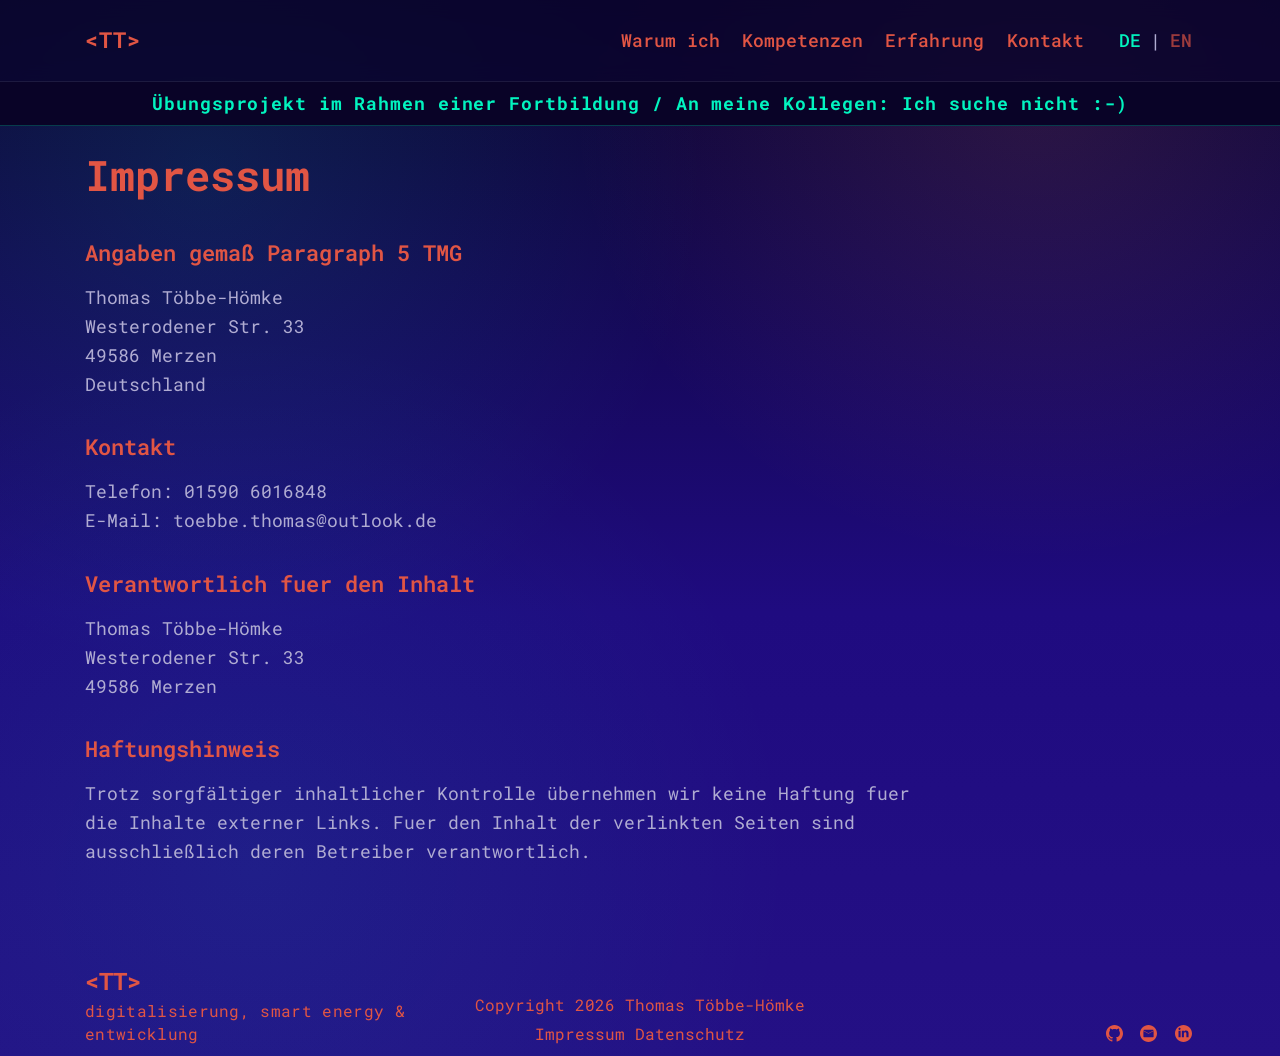
==== commit f286f92f: "fix: same footer on every site on bottom" ====
--- a/legal-notice.html
+++ b/legal-notice.html
@@ -116,47 +116,34 @@
             </span>
           </div>
 
-          <div class="footer-social">
-            <a
-              href="https://github.com/ttoebbe"
-              target="_blank"
-              rel="noopener"
-              aria-label="GitHub"
-              class="social-link"
-            >
-              <img src="assets/img/icons/github-button.svg" alt="GitHub" width="32" height="32" />
-            </a>
-            <a
-              href="https://linkedin.com/in/ttoebbe"
-              target="_blank"
-              rel="noopener"
-              aria-label="LinkedIn"
-              class="social-link"
-            >
-              <img
-                src="assets/img/icons/linkedin-button.svg"
-                alt="LinkedIn"
-                width="32"
-                height="32"
-              />
-            </a>
+          <div class="footer-legal">
+            <p id="footer-copy" data-translation="footer.copy">
+              Copyright {{year}} Thomas Többe-Hömke
+            </p>
+            <div class="footer-links">
+              <a href="legal-notice.html" data-translation="footer.legal">Legal notice</a>
+              <span class="footer-separator">|</span>
+              <a href="privacy-policy.html" data-translation="footer.privacy">Privacy policy</a>
+            </div>
           </div>
 
-          <div class="footer-legal">
-            <p>Copyright 2026 Thomas Többe-Hömke</p>
-            <div class="footer-links">
-              <a href="legal-notice.html" data-translation="footer.legal">Impressum</a>
-              <span class="footer-separator">|</span>
-              <a href="privacy-policy.html" data-translation="footer.privacy">Datenschutz</a>
-            </div>
+          <div class="footer-social">
+            <a href="https://github.com/ttoebbe" target="_blank" rel="noopener"
+               aria-label="GitHub" class="social-link">
+              <img src="assets/img/icons/sectionFooter/gitHub.svg" alt="GitHub" width="30" height="30" />
+            </a>
+            <a href="mailto:toebbe.thomas@outlook.de" aria-label="Mail" class="social-link">
+              <img src="assets/img/icons/sectionFooter/mail.svg" alt="Mail" width="30" height="30" />
+            </a>
+            <a href="https://www.linkedin.com/in/thomas-t%C3%B6bbe-a14317202" target="_blank"
+               rel="noopener" aria-label="LinkedIn" class="social-link">
+              <img src="assets/img/icons/sectionFooter/linkedIn.svg" alt="LinkedIn" width="30" height="30" />
+            </a>
           </div>
         </div>
       </div>
     </footer>
 
-    <a class="back-to-top-floating" href="#top" aria-label="Back to top">
-      <img src="assets/img/icons/sectionContactMe/arrow up.svg" alt="" aria-hidden="true" />
-    </a>
 
     <script src="scripts/config.js" defer></script>
     <script src="scripts/translations.js" defer></script>
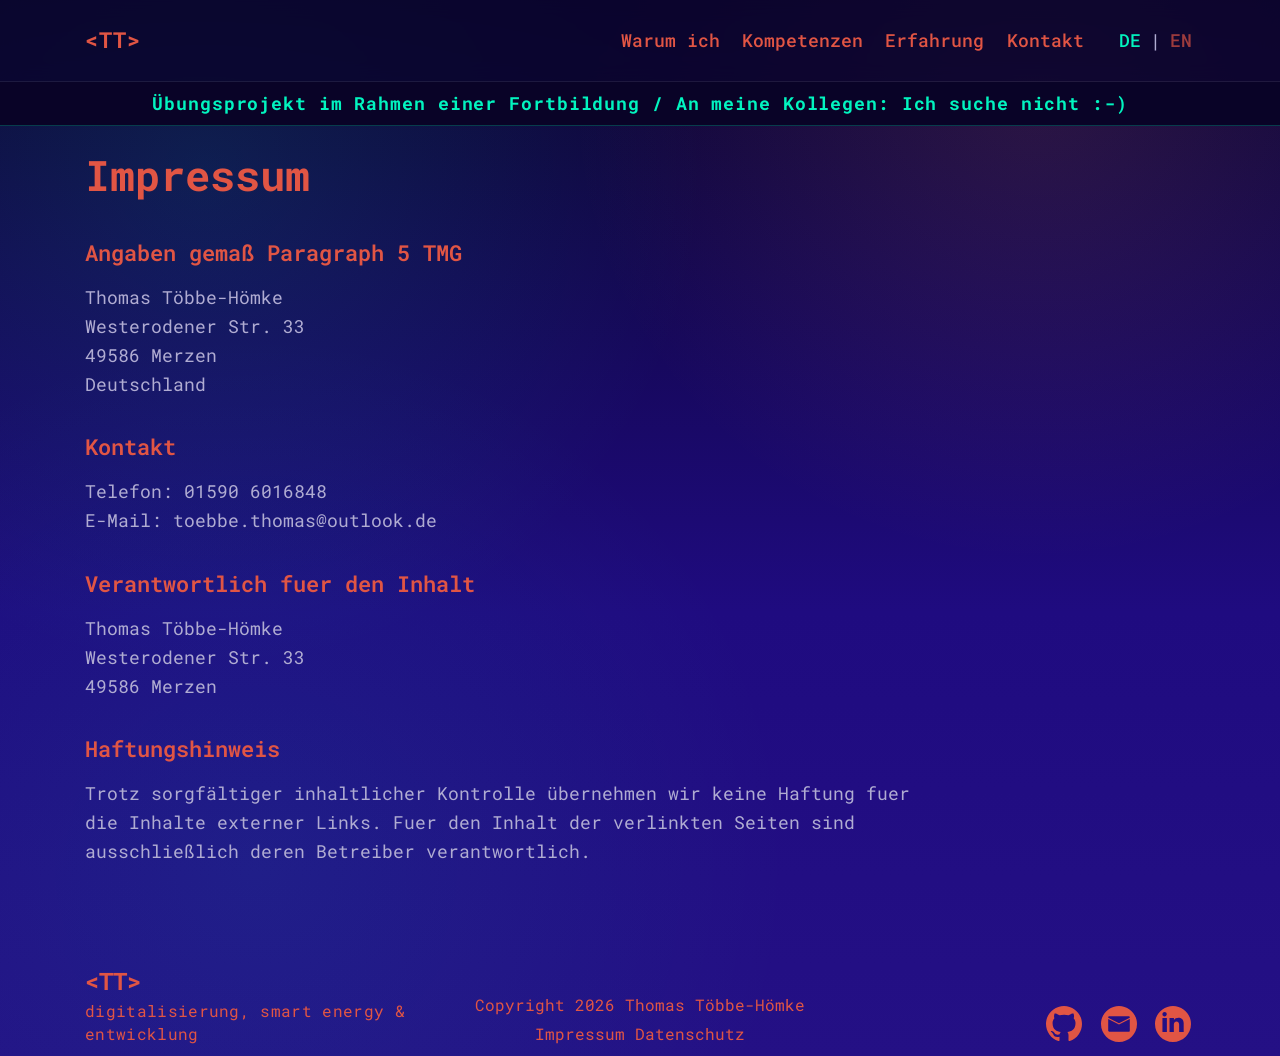
==== commit fdc854f7: "style: style: sozial icons size Fixes #21" ====
--- a/legal-notice.html
+++ b/legal-notice.html
@@ -130,14 +130,14 @@
           <div class="footer-social">
             <a href="https://github.com/ttoebbe" target="_blank" rel="noopener"
                aria-label="GitHub" class="social-link">
-              <img src="assets/img/icons/sectionFooter/gitHub.svg" alt="GitHub" width="30" height="30" />
+              <img src="assets/img/icons/sectionFooter/gitHub.svg" alt="GitHub" width="36" height="36" />
             </a>
             <a href="mailto:toebbe.thomas@outlook.de" aria-label="Mail" class="social-link">
-              <img src="assets/img/icons/sectionFooter/mail.svg" alt="Mail" width="30" height="30" />
+              <img src="assets/img/icons/sectionFooter/mail.svg" alt="Mail" width="36" height="36" />
             </a>
             <a href="https://www.linkedin.com/in/thomas-t%C3%B6bbe-a14317202" target="_blank"
                rel="noopener" aria-label="LinkedIn" class="social-link">
-              <img src="assets/img/icons/sectionFooter/linkedIn.svg" alt="LinkedIn" width="30" height="30" />
+              <img src="assets/img/icons/sectionFooter/linkedIn.svg" alt="LinkedIn" width="36" height="36" />
             </a>
           </div>
         </div>
